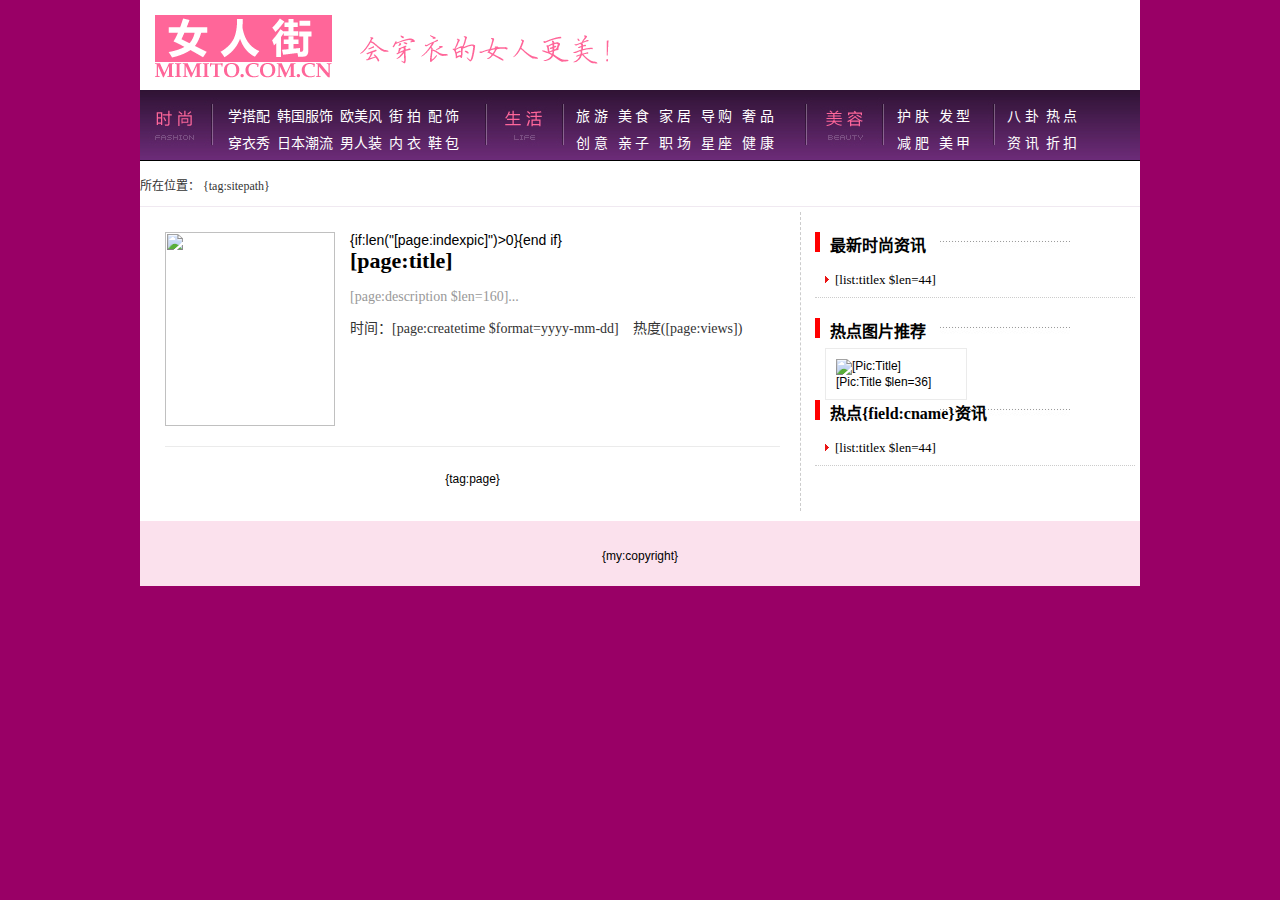
==== list_travel.html @ 50f4197e "list" ====
﻿<!DOCTYPE html>
<html lang="zh-cn">
<head>
<meta charset="UTF-8">
<meta name="viewport" content="width=device-width,initial-scale=1.0,minimum-scale=1.0,maximum-scale=1.0,user-scalable=0">
<meta http-equiv="X-UA-Compatible" content="IE=edge">
<title>{field:cname} | 女人街</title>
<meta name="keywords" content="{field:keywords}">
<meta name="description" content="{field:description}">
<link href="css/style.css" rel="stylesheet" type="text/css">
<link href="css/style_sp.css" rel="stylesheet" type="text/css">
<script type="text/javascript" src="js/func.js"></script>
<script type="text/javascript" src="/jquery/jquery.js"></script>

<script>
var _hmt = _hmt || [];
(function() {
  var hm = document.createElement("script");
  hm.src = "//hm.baidu.com/hm.js?bf25954cabe4c73ec906803a615ff590";
  var s = document.getElementsByTagName("script")[0]; 
  s.parentNode.insertBefore(hm, s);
})();
</script>


</head>
<body>
<!--顶部插件-->

<div id="header">
  <!--页头-->
  <div class="head">
<a href="{sys:indexview}"><img src="images/logo3.gif" alt="LOGO" width="177" height="63" class="logo"  /></a>
<div class="banner">
<img src="images/slogan.gif" alt="会穿衣的女人更美！" width="260" height="63" />
</div>
</div>
<!--菜单-->
<div id="menu">
<ul class="menu01">
<li><a href="/dapei/">学搭配</a></li>
<li><a href="/korea-cloth/">韩国服饰</a></li>
<li><a href="/Euro_dress/">欧美风</a></li>
<li><a href="/jiepai/">街 拍</a></li>
<li><a href="/accessories/">配 饰</a></li>
<li><a href="/diary/">穿衣秀</a></li>
<li><a href="/japan-fashion/">日本潮流</a></li>
<li><a href="/nanrenzhuang/">男人装</a></li>
<li><a href="/neiyi/">内 衣</a></li>
<li><a href="/shoes&amp;bag/">鞋 包</a></li>
</ul>

<ul class="menu02">
<li><a href="/travel/">旅 游</a></li>
<li><a href="/foods/">美 食</a></li>
<li><a href="/home/">家 居</a></li>
<li><a href="/shopping/">导 购</a></li>
<li><a href="/newcloth/">奢 品</a></li>
<li><a href="/idea/">创 意</a></li>
<li><a href="/baby/">亲 子</a></li>
<li><a href="/zhichang/">职 场</a></li>
<li><a href="/xingzuo/">星 座</a></li>
<li><a href="/healthy/">健 康</a></li>
</ul>

<ul class="menu03">
<li><a href="/meironghufu/">护 肤</a></li>
<li><a href="/faxing/">发 型</a></li>
<li><a href="/fit/">减 肥</a></li>
<li><a href="/meijia/">美 甲</a></li>
</ul>

<ul class="menu04">
<li><a href="/superstar/">八 卦</a></li>
<li><a href="/xwrd/">热 点</a></li>
<li><a href="/news/">资 讯</a></li>
<li><a href="/zhekou/">折 扣</a></li>
</ul>
</div>
<div class="a1">

</div>
</div>


<div class="total">
<!--当前路径-->
<div class="sitepath3">所在位置： {tag:sitepath}</div>
<!--正文-->
<div class="main">
<div class="left_list_news">
<!--page:{$size=20}-->
<div class="travel">{if:len("[page:indexpic]")>0}<a href="[page:aurl]" target="_blank"><img src="[page:indexpic]" width="170" height="194" /></a>{end if}
<h2><a href="[page:aurl]" title="[page:title]" target="_blank">[page:title]</a></h2>
<p>[page:description $len=160]...<br />
<span>时间：[page:createtime $format=yyyy-mm-dd]　热度([page:views])</span></p>

</div>
<!--page-->
<div class="page2 travel_page">{tag:page}</div>
</div>
      
<div class="travel_right">
<h3>最新时尚资讯</h3>
<ul class="list001">
<!--List:{ $Row=12 $Cid=1,2,3,25,21,30,8 $Type=Images $Order=[Modifytime] Desc }-->
<li><a href='[list:aurl]' target="_blank">[list:titlex $len=44]</a></li>
<!--list-->
</ul>

<h3>热点图片推荐</h3>
<ul class="more">
<!--Pic:{$Row=4 $Type=images $cid={field:cid} $mode=commend $order00=[order] desc }-->
<li><a href='[Pic:Aurl]' title="[Pic:Title]"><img src='[Pic:Indexpic]' width="120" height="137" border="0" alt="[Pic:Title]" />
<p>[Pic:Title $len=36]</p></a></li>
<!--pic-->
</ul>

<h3>热点{field:cname}资讯</h3>
<ul class="list001">
<!--List:{ $Row=12 $cid={field:cid} $Mode=Commend $Order=[views] Desc }-->
<li><a href='[list:aurl]' target="_blank">[list:titlex $len=44]</a></li>
<!--list-->
</ul>

</div>
</div>

<!--页尾-->
<div class="a950">

</div>

<div class="foot">{my:copyright}</div>
</div>

</body>
</html>
---- css/style.css ----
﻿@charset "utf-8";

@import url(list.css); 

*{word-break:break-all} /*强制换行*/
body{font-size:14px;color:#000; font-family:Arial, Helvetica, sans-serif;padding:0px;margin:0px auto 0px auto; background-image:url(../images/bg.gif);}
a{color:#00F;text-decoration:underline}
a:hover{color:#F00;text-decoration:none}
.input,.textarea{border-top:ridge 1px #ccc;border-right:inset 1px #D8D8D8;border-bottom:inset 1px #D8D8D8;border-left:ridge 1px #ccc;font-size:14px;color:#666;padding-top:5px;padding-right:5px;padding-bottom:4px;padding-left:5px;background-color:#fff}
.loading{background-image:url(../images/loading.gif);padding:0px;margin:0px;background-repeat:no-repeat;font-size:13px}
/* 主区 */
.total {width:1000px; margin:0px auto; background:#FFFFFF;}
.wrap{padding:0;width:950px;margin:0 auto; clear:both;}
/* 页头 */
#header {width:1000px; margin:0px auto; background:#FFF;}
.head{height:75px; padding-top:15px;}
.head img {border:0;}
.head .logo{float:left;margin-left:15px; margin-right:25px;}
.head .banner{width:735px;float:left;}
.head .smallbar{float:left; width:90px;}
/* 内容菜单 */
#menu2 {
	width:715px;
	height:51px;
	background-image:url(../images/menu2_bg.jpg);
	background-repeat: no-repeat;
	float:right;
	font-size:14px;
	color:#FFF;
	padding-left:15px;
	padding-top:9px;
	margin-right:20px;
	font-family:"Microsoft YaHei UI";
}
#menu2 .menu01{
	width:245px;
	margin:0 25px 0 0;
	padding:0;
	float:left;
}

#menu2 .menu01 li{
	float:left;
	list-style:none;
	margin-right:7px;
	margin-bottom:7px;
}

#menu2 .menu02{
	width:220px;
	margin:0 25px 0 0;
	padding:0;
	float:left;
}

#menu2 .menu02 li{
	float:left;
	list-style:none;
	margin-right:10px;
	padding-bottom:7px;
}

#menu2 .menu03{
	width:95px;
	margin:0 15px 0 0;
	padding:0;
	float:left;
}

#menu2 .menu03 li{
	float:left;
	list-style:none;
	margin-right:7px;
	padding-bottom:7px;
}

#menu2 .menu04{
	width:90px;
	margin:0;
	padding:0;
	float:left;
}

#menu2 .menu04 li{
	float:left;
	list-style:none;
	margin-right:10px;
	padding-bottom:7px;
}

#menu2 .menuclear {
	clear:both;
}

#menu2 a {
	color:#FFF;
	text-decoration:none;
}

#menu2 a:hover {
	color:#FF6699;
}

.ahot {
	color:#FF0;
}

/* 菜单 */
#menu {
	height:56px;
	background-image:url(../images/menu_bg.jpg);
	background-repeat: no-repeat;
	padding-top:15px;
	padding-left:88px;
	font-size:14px;
	color:#FFF;
	font-family:"Microsoft YaHei UI"
}

#menu .menu01{
	width:245px;
	margin:0 103px 0 0;
	padding:0;
	float:left;
}

#menu .menu01 li{
	float:left;
	list-style:none;
	margin-right:7px;
	margin-bottom:7px;
}

#menu .menu02{
	width:220px;
	margin:0 101px 0 0;
	padding:0;
	float:left;
}

#menu .menu02 li{
	float:left;
	list-style:none;
	margin-right:10px;
	padding-bottom:7px;
}

#menu .menu03{
	width:95px;
	margin:0 15px 0 0;
	padding:0;
	float:left;
}

#menu .menu03 li{
	float:left;
	list-style:none;
	margin-right:10px;
	padding-bottom:7px;
}

#menu .menu04{
	width:90px;
	margin:0;
	padding:0;
	float:left;
}

#menu .menu04 li{
	float:left;
	list-style:none;
	margin-right:7px;
	padding-bottom:7px;
}

#menu .menuclear {
	clear:both;
}

#menu a {
	color:#FFF;
	text-decoration:none;
}

#menu a:hover {
	color:#FF6699;
}

.ad220 {
	height:70px;
	background-color:#CCECF7;
	padding-top:10px;
	clear:both;
	text-align:center;
}

.ad220 img {
	padding-left:10px;
	padding-right:10px;
	border:0;
}
#banner {
	clear:both;
	text-align:center;
}

.menu{height:35px;padding-left:5px;clear:both; background-color:#6C2B78;}
.menu ul{list-style:none;padding:0px;margin:0px}
.menu ul li{float:left;}
.menu ul li a{line-height:35px;padding-right:5px;padding-left:5px;display:block;color:#FFFFFF;font-weight:normal;text-decoration:none;letter-spacing:1px;padding-top:1px;margin-right:0px;}
.menu ul li a:hover, .menu ul li a.current{color:#FFFF99;}
/* 搜索 */
.search{padding-right:10px;padding-left:10px;padding-top:5px;padding-bottom:5px;border-bottom-width:1px;border-bottom-style:dashed;border-bottom-color:#ccc}
.search form{margin:0px;padding:0px}
.search .sitepath{float:left;padding-top:7px;width:260px;font-size:12px;}
.search .sitepath a{color:#000000;}
.search .tags{float:left;padding-top:7px;width:468px;padding-left:0px;padding-right:0px;}
.search .postbox{float:right;width:200px;text-align:right}
.search .input{border-top:ridge 1px #ccc;border-right:inset 1px #D8D8D8;border-bottom:inset 1px #D8D8D8;border-left:ridge 1px #ccc;font-size:14px;color:#333;height:20px;padding-top:4px;padding-right:4px;padding-bottom:0px;padding-left:4px;width:120px;}
.search .btn{ padding-top:4px;width:50px;}



/* 正文左边-首页 */
.jiaodian1 {float:left; width:344px; background:url(../images/lun_bg.gif) no-repeat; margin-left:5px; margin-bottom:15px; margin-top:5px;}

.righttj {
	float:right;
	width:300px;
	margin-right:5px;
	font-size:14px;
	padding-top:5px;
}
.righttj h3 {
	font-size:14px;
	border-left:3px solid #FF6699;
	height:20px;
	padding-left:8px;
	line-height:20px;
	color:#990066;
	background:url(../images/h3_bg.gif) no-repeat;
	margin:0;
}
.righttj ul {
	margin:5px 0 15px 0;
	padding:0;
	list-style:none;
}
.righttj li {
	line-height:25px;
	padding-left:10px;
}
.righttj a {
	color:#000;
	text-decoration:none;
}
.righttj a:hover {
	color:#F69;
	text-decoration:none;
}

.righttj img {
	border:0;
}

.righttj .list_img {
	margin:0;
	padding:0;
}

.righttj .list_img li {
	width:140px;
	float:left;
	margin-left:10px;
	padding:0;
	line-height:150%;
}

/* 正文 */
.main{ clear:both;padding-left:5px; padding-right:5px; background:#FFFFFF;}
/* 正文左边 */
.main .left{padding:5px 0 0 0;float:left;width:687px; background:#FFFFFF;}
.main .left .index{margin-bottom:2px}
.main .left .index .pic {float:left; width:344px; background:url(../images/lun_bg.gif) no-repeat;}
.new {float:left; width:330px; padding-bottom:5px; margin-left:5px; padding-top:5px;}
.new .newstop { font-family:"微软雅黑"; width:312px; height:52px; background:url(../images/news_top.jpg) no-repeat left; margin:0 0 0 8px; padding:7px 0 0 5px; font-size:16px; font-weight:bold; line-height:23px; text-align:center;}
.new .newstop a { color:#333333; text-decoration:none;}
.new .newstop a:hover { color:#FF6699; text-decoration:none;}
.new .redlink a { color:#C94093; text-decoration:none;}
.new .redlink a:hover { color:#66FF00; text-decoration:none;}

.main .left .index .new .title{width:328px; height:25px; background-color:#FF679A; color:#ffffff; padding-left:10px;}
.main .left .index .new .title h1{line-height:25px; padding-left:20px; color:#ffffff; font-weight:bold; font-size:14px; margin:0; padding:0;}
.main .left .index .new .title h1 a{color:#ffffff;text-decoration:none;}
.main .left .index .new .title h1 a:hover{color:#000;text-decoration:underline;}

.main .left .index .title2{
	width:280px;
	height:24px;
	background-color:#CCECF7;
	border:2px solid #BEE5F2;
	padding-left:55px;
	font-size:12px;
	line-height:24px;
	text-align:left;
	background-image:url(../images/tag2.gif);
	background-repeat: no-repeat;
	background-position: 5px 2px;
}
.main .left .index .title2  a{text-decoration:none;}
.main .left .index .title2  a:hover{color:#000;text-decoration:underline;}

.p7 {clear:both;}

.new ul{list-style:none;padding:0px;margin:5px 0 0 15px;overflow:hidden;}
.new ul li{ line-height:23px;font-family:"宋体";}
.new ul li .mtime{font-size:12px;color:#ccc}
.new ul li .mnow{font-size:12px;color:#f00}
.new ul a{color:#333;text-decoration:none}
.new ul a:hover{color:#F00;}

.main .left .index .pop{float:right;width:338px; text-align:center;}
.main .left .index .pop ul {margin:0;padding:0; font-size:12px; list-style:none;}
.main .left .index .pop li {float:left; list-style:none; width:110px; margin-right:2px;}
.main .left .index .pop img {padding:3px; border:1px solid #ebebeb; margin-bottom:2px;}
.main .left .index .pop a{color:#000;text-decoration:none;}
.main .left .index .pop a:hover{text-decoration:underline;color:#000;}
/* 正文左边-栏目 */
.main .left .channel{ padding-top:5px;}
.node{float:left;width:334px;border:1px solid #FF99CC;padding:1px; margin:0 5px 15px 0;}
.node .title{font-weight:bold;padding:7px 5px 5px 5px;background-color:#FBFBFB;}
.node .title h2{padding-left:10px; font-size:18px; margin:0; font-weight:normal; width:300px; background:url(../images/color.gif) no-repeat right; font-family:"Microsoft YaHei UI";}
/* 导航标题 */
.node .title a{color:#FF0066;text-decoration:none;}
.node .title a:hover{text-decoration:underline;}
.node .title2  {font-size:16px; font-weight:normal; line-height:150%;}
.node .title2 a{color:#000;text-decoration:none; font-weight:bold;}
.node .title2 a:hover{color:#FF0066;}
.node .box{line-height:25px;padding-right:5px;padding-bottom:0px;padding-left:15px;}
.node .box ul{width:310px;list-style:none;padding:0px;margin:0px;white-space:nowrap;text-overflow:ellipsis;overflow:hidden}/* CSS限制宽了 */
.node .box ul li{background-image:url(../images/li.gif);background-repeat:no-repeat;background-position:2px 8px;padding-left:15px}
.node .box ul a{color:#2B2B2B;text-decoration:none}
.node .box ul a:hover{color:#F00;text-decoration:underline}

/* 正文左边-栏目-推荐图文 */
.node .pic{padding-top:8px;padding-right:5px;padding-left:5px; padding-bottom:8px;}
.node .pic .picsrc{float:left;margin-right:8px}
.node .pic .picinfo{float:left;width:175px;}
.node .pic .picinfo p {font-size:12px; font-family:"宋体"; line-height:18px; color:#333;}

/* pic2 */
.main .left .channel .node .pic2{padding-top:8px;padding-right:5px;padding-left:5px;}
.main .left .channel .node .pic2 .picsrc{float:left;margin-right:5px}
.main .left .channel .node .pic2 .picsrc img{border:1px solid #FFCCCC}

.main .left .channel .node .pic2 .picinfo2{float:left;width:197px;}

.main .left .channel .node .pic2 .picinfo2 ul{margin:0; padding:0; font-size:12px;}
.main .left .channel .node .pic2 .picinfo2 li{list-style:none; height:25px;}
.main .left .channel .node .pic2 .picinfo2 a {color:#000000; text-decoration:none;}
.main .left .channel .node .pic2 .picinfo2 a:hover {color:#000000; text-decoration:underline;}


.node .pic .title{background-color:#fff;text-align:center;border-bottom-width:1px;border-bottom-style:dashed;border-bottom-color:#DBDBDB;padding-top:4px;padding-right:0px;padding-bottom:4px;padding-left:0px}
.node .pic .info{line-height:17px;padding-top:4px;font-size:12px;color:#666666;padding-left:4px;text-indent:24px}
.node .pic .info a{ text-decoration:none;}
.node .pic .info .more{color:#900;text-decoration:none;}

/* 正文左边-列表 */
.main .left .list{ margin:0; padding:0;}
.main .left .list .node{margin-top:15px;margin-bottom:15px; clear:both; border-bottom:1px solid #ebebeb;} /* 单个文章信息 */
.main .left .list .node .title{padding-bottom:6px;padding-top:5px;border-bottom:1px solid #CECECE; } /* 标题 */
.main .left .list .node .title h2{margin:0px;padding:0px;font-size:16px; font-family:microsoft yahei;} /* 标题 */
.main .left .list .node .title a{border-left-width:5px;border-left-style:solid;border-left-color:#904098;padding-left:10px;color:#904098;text-decoration:none;}
.main .left .list .node .title a:hover{text-decoration:underline;}
.main .left .list .node .description{padding:8px 20px 8px 20px;line-height:150%;color:#555; font-size:12px;} /* 描述 */
.main .left .list .node .description p{margin:0px;padding:0px}
.main .left .list .node .description a{color:#904098;}
.main .left .list .node .info{font-size:12px;line-height:20px;color:#CCCCCC;padding-left:15px;} /* 文章其他信息 */
.main .left .list .node .info span{color:#999999;}
/* 正文左边-列表-图片 */
.main .left .listpic{}
.main .left .listpic .node{float:left;width:25%;text-align:center;margin-bottom:5px}
.main .left .listpic .node .pic{}
.main .left .listpic .node .pic img{margin:1px}
.main .left .listpic .node .pic a{border:1px solid #ccc}
.main .left .listpic .node .pic a:hover{border:1px solid #fc0}
.main .left .listpic .node .url{text-align:center;white-space:nowrap;text-overflow:ellipsis;overflow:hidden;width:90%;height:30px}
/* 正文左边-通用-文字 */
.main .left .common{color:#333;line-height:160%; width:90%; padding-top:10px; padding-left:20px;} /* 正文内容 */
.main .left .common form{margin:0px;padding:0px}
/* 正文左边-内容 */
.main .left .content{}
.main .left .content h1{margin:0px;padding:8px;font-size:24px; text-align:center;} /* 标题 */
.main .left .content .info{line-height:30px;text-align:center;font-size:12px;color:#666;border-bottom-width:1px;border-bottom-style:solid;border-bottom-color:#E7E7E7;background-color:#F5F5F5;border-top-width:1px;border-top-style:solid;border-top-color:#E7E7E7;padding-right:10px} /* 正文信息 */
.main .left .content .info span{color:#390} /* 信息突出 */
.main .left .content .area{color:#333;line-height:200%;padding:20px;} /* 正文内容 */
.main .left .content .prenext{line-height:40px;border-top-width:1px;border-top-style:dashed;border-top-color:#ccc;padding-right:10px;padding-left:10px;  white-space:nowrap;text-overflow:ellipsis;overflow:hidden}
.main .left .content .prenext .pre{float:left;width:50%} /* 上一�?*/
.main .left .content .prenext .next{text-align:right;float:right;width:50%} /* 下一�?*/
/* 正文左边-评论 */
.main .left .comment{ background-color:#fbfbfb; padding:20px; }
.main .left .comment .more { padding: 5px; }
.main .left .comment .list{padding-bottom:5px;padding-top:0px;padding-right:5px;padding-left:5px}/* ITEM */
.main .left .comment .list dl{margin-top:5px;margin-right:0px;margin-bottom:0px;margin-left:0px;padding:0px} /* 单用户评论显示框 */
.main .left .comment .list dl dt{ line-height:25px; color:#333; border-left-width:5px; border-left-style:solid; border-left-color:#D9D9D9; border-bottom-width:2px; border-bottom-style:solid; border-bottom-color:#D9D9D9; padding-left:10px; font-size: 13px; } /* 网友信息 */
.main .left .comment .list dl dt span{color:#390;font-size:11px} /* 评论时间 */
.main .left .comment .list dl dd{font-size:13px;line-height:20px;color:#333;margin:10px;padding:5px} /* 评论内容 */
/* 正文左边-评论发表 */
.main .left .comment .post{padding-top:20px;border-top-width:1px;border-top-style:dashed;border-top-color:#999;padding-right:10px;padding-bottom:5px;padding-left:5px;color:#666;padding-left:10px}
.main .left .comment .post form{margin:0px;padding:0px}
.main .left .comment .post label{display:block;line-height:30px}
.main .left .comment .post .btn{display:block;margin-top:8px;padding-top:5px;padding-bottom:2px} /* 发表评论的按*/
/* 正文侧边 */
.main .right{float:right;width:300px; background:#FFF;}
.main .right .nav{margin-bottom:5px; padding:5px}/* ITEM */
.main .right .nav .title{height:20px;color:#FF0066;font-weight:bold;padding-top:5px;padding-left:5px}/* 导航标题 */
.main .right .nav .box{line-height:25px;padding-top:6px;padding-right:5px;padding-bottom:0px;padding-left:5px}
.main .right .nav .box ul{list-style:none;padding:0px;margin:0px;width:205px;white-space:nowrap;text-overflow:ellipsis;overflow:hidden}/* CSS限制宽了 */
.main .right .nav .box ul li{}
.main .right .nav .box ul li a{color:#000000;}
.main .right .nav .box ul li a:hover { color:#ff00000;}

.main .right .nav .box2{line-height:25px;padding-top:6px;padding-right:5px;padding-bottom:0px;padding-left:5px; font-size:14px; text-align:center;}
.main .right .nav .box2 a { color:#000000;}
.main .right .nav .box2 a:hover { color:#ff00000;}


.box3{line-height:25px;padding-left:10px;}
.box3 ul{list-style:none;padding:0px;margin:0px;white-space:nowrap;text-overflow:ellipsis;overflow:hidden;font-size:12px;}/* CSS限制宽了 */
.box3 ul li{background-image:url(../images/dot01.gif);background-repeat:no-repeat;background-position:2px 10px;padding-left:10px}
.box3 ul li a{color:#000000; text-decoration:none;}
.box3 ul li a:hover { color:#ff0000; text-decoration:underline;}

.box4{line-height:25px;padding-top:6px;padding-right:2px;padding-bottom:0px;padding-left:0px; font-size:12px;}
.box4 ul{list-style:none;padding:0px;margin:0px;width:225px;white-space:nowrap;text-overflow:ellipsis;overflow:hidden;font-size:12px;}/* CSS限制宽了 */
.box4 ul li{background-image:url(../images/dot01.gif);background-repeat:no-repeat;background-position:0px 10px;padding-left:10px}
.box4 a{color:#000000; text-decoration:none;}
.box4 a:hover { color:#ff0000; text-decoration:underline;}

.box4 .link {padding-left:5px; font-size:12px;}


/* 供本程序下载使用 */
.main .right .down{background-color:#FBE1ED;border-top-width:4px;border-bottom-width:4px;border-top-style:solid;border-bottom-style:solid;border-top-color:#FF679A;border-bottom-color:#FF679A}
.main .right .down a{color:#390;text-decoration:underline}
.main .right .down a:hover{color:#00g;text-decoration:none}
/* 760*90 */
.ad01 {padding-top:5px;margin-bottom:10px; border-top:1px solid #cccccc; text-align:center;clear:both;}
.ad02 {margin-top:10px; margin-bottom:10px; height:320px; text-align:center;}
/* 页尾 */
.foot{text-align:center;line-height:30px;font-family: Arial, Helvetica, sans-serif;padding-top:20px;padding-right:10px;padding-bottom:15px;padding-left:10px;font-size:12px; background-color:#FBE1ED;}
.foot a {color:#000;}
.foot span{color:#693} /* 突出 */
/* 分页 */
.page{
	font-family:Arial, Helvetica, sans-serif, 宋体;
	line-height:normal;
	font-size:12px;
	text-align:right;
}
.page a,.page span{display:inline;color:#3366CC;font-weight:normal;text-decoration:none;letter-spacing:0px;border:1px solid #ccc;padding:2px 6px 2px 6px;margin:5px 2px 5px 2px;text-align:center;height:26px;} /* SPAN和链�?*/
.page a:hover, .page a.current{color:#FF5500;border:1px solid #FF5500; background-color:#FFEEE5;} /* 当前链接有激活时 */
.page input{padding:0px;color:#FF5500;height:16px;width:25px;border:0px solid #fff;text-align:center;margin:0;vertical-align:middle;font-size:12px} /* 跳转INPUT */

/* 分页2 */
.page2{font-family:Arial, Helvetica, sans-serif; font-size:12px; text-align:center; padding-bottom:5px; padding-top:5px;}
.page2 a,.page2 span{display:inline;color:#F44;font-weight:normal;text-decoration:none;letter-spacing:0px;border:1px solid #EBEBEB;margin:5px 2px 5px 2px;text-align:center;padding:6px 10px 6px 10px;height:16px;} /* SPAN和链�?*/
.page2 a:hover, .page2 a.current{color:#FFF; background-color:#FF4444;} /* 当前链接有激活时 */
.page2 input{padding:0px;color:#390;height:16px;width:25px;border:0px solid #fff;text-align:center;margin-top:0px;margin-right:-5px;margin-bottom:0px;margin-left:-5px;vertical-align:middle;font-size:12px;} /* 跳转INPUT */

/* 友情链接 */
.linksborder {margin:0; background-color:#FBE1ED;}
.linksborder a {color:#666666;}
.linksborder a:hover {color:#666666;} 
.linkstitle {font-size:12px; color:#000000; font-weight:bold;}
.links {font-size:12px; line-height:20px; padding:10px; margin:0; background-color:#FBE1ED;}
.links ul {margin:0;padding:0; list-style:none;}
.links li {float:left; width:80px; border:1px solid #ffffff; font-size:12px; text-align:center; height:20px; line-height:20px; background-color:#FBE1ED;}
.links a {color:#666666; text-decoration:none; padding-right:5px;}
.links a:hover {color:#666666; text-decoration:underline;}

.main .left .content .info2{ font-family:"宋体";line-height:30px;text-align:center;font-size:12px;color:#999999;border-bottom-width:1px;border-bottom-style:solid;border-bottom-color:#E7E7E7;border-top-width:1px;border-top-style:solid;border-top-color:#E7E7E7;padding-right:10px} /* 正文信息 */
.main .left .content .info2 span{color:#000;} /* 信息突出 */

/* 正文侧边 */
.main .right2{float:right;width:300px;}
.main .right2 .nav{margin-bottom:10px; margin-left:5px; padding:0; width:280px; border:1px solid #F8C2DB; background-color:#FBE1ED;}/* ITEM */
.main .right2 .nav .title{height:20px;font-weight:bold;color:#404040;padding-top:10px;padding-left:15px;}/* 导航标题 */
.main .right2 .nav .box{line-height:25px;padding-left:5px}
.main .right2 .nav .box ul{list-style:none;padding:0px;margin:0px;white-space:nowrap;text-overflow:ellipsis;overflow:hidden;}/* CSS限制宽了 */
.main .right2 .nav .box ul li{}
.main .right2 .nav .box ul li a{color:#000000;}
.main .right2 .nav .box ul li a:hover { color:#ff0000;}

.main .right2 .nav .box2{line-height:25px;padding-top:6px;padding-right:5px;padding-bottom:0px;padding-left:5px; font-size:14px; text-align:center;}
.main .right2 .nav .box2 a { color:#000000;}
.main .right2 .nav .box2 a:hover { color:#ff0000;}


.main .right2 .nav4{margin-bottom:10px; margin-left:5px; padding:0; width:280px;}/* ITEM */
.main .right2 .nav4 .title{height:20px;font-weight:bold;color:#404040;padding-top:10px;padding-left:15px;}/* 导航标题 */

.main .left .content .info2{height:30px;line-height:30px;text-align:center;font-size:12px;color:#666;border-bottom-width:1px;border-bottom-style:solid;border-bottom-color:#E7E7E7;background-color:#F5F5F5;border-top-width:1px;border-top-style:solid;border-top-color:#E7E7E7;padding-right:10px} /* 正文信息 */
.main .left .content .info2 span{color:#390} /* 信息突出 */
.new-border { margin-left:15px; width:95%; clear:both; border:1px solid #FFCCFF; margin-bottom:10px; background-color:#FBE1ED; height:180px; margin-top:10px;}
.new-border a {color:#333333;}

.new-border2 { margin-left:15px; width:95%; clear:both; padding-bottom:10px;}

.pinglun { margin-left:15px; width:95%; clear:both; margin-bottom:10px;}

.new2 {width:100%;margin-bottom:5px;}
.new2 .title{ padding-left:10px;}
.new2 .title h2{line-height:25px; color:#000000; font-weight:bold; font-size:14px; margin:0; padding:0;}
.new2 ul{list-style:none;padding:0px;margin:5px 0 0 10px;}
.new2 ul li{float:left; width:290px;padding:0; height:25px;}
.new2 ul li a{color:333;text-decoration:none;}
.new2 ul li a:hover{color:#FF0000;}

.m-top15 {margin-top:15px;}
.m-pop15 {margin-top:15px;}

.main .left2 {padding:0 5px 20px 5px; float:left;width:650px; border-right:1px solid #ebebeb; margin:0;}
.main .left2 .content{}
.main .left2 .content h1{margin:0px;padding:20px 8px 5px 8px;font-size:26px; text-align:center; font-family:microsoft yahei; font-weight:bold;} 
.main .left2 .content h2{ margin:30px 0 0 0; padding-top:15px; border-top:2px solid #333; height:35px; border-bottom:1px solid #CCC; font-size:16px;}
.main .left2 .content .more { margin:15px 0 0 0; padding:0; list-style:none;font-size:12px;}
.main .left2 .content .more img {border:0; margin-bottom:3px;}
.main .left2 .content .more li {float:left; margin-bottom:10px; margin-right:10px; height:210px;}
.main .left2 .content .more li p {margin:0; padding:0; line-height:160%}
.main .left2 .content .more li a {width:130px; padding:10px; border:1px solid #EBEBEB; color:#000; text-decoration:none; display:block;}
.main .left2 .content .more li a:hover {width:130px; text-decoration:none; color:#FF6699; border:1px solid #FF6699; cursor:pointer; display:block;}
.main .left2 .content .xiangguang {list-style:none; margin:0; padding:5px 0 0 5px;}
.main .left2 .content .xiangguang li {font-size:14px; line-height:28px; width:320px; float:left;}
.main .left2 .content .xiangguang li a{color:#000; text-decoration:none;}
.main .left2 .content .xiangguang li a:hover {color:#FF6699; text-decoration:none;}
/* 标题 */
.main .left2 .content .info{line-height:30px;text-align:center;font-size:12px;color:#666;border-bottom-width:1px;border-bottom-style:solid;border-bottom-color:#E7E7E7;background-color:#F5F5F5;border-top-width:1px;border-top-style:solid;border-top-color:#E7E7E7;padding-right:10px} /* 正文信息 */
.main .left2 .content .info span{color:#390} /* 信息突出 */
.main .left2 .content .area{color:#000;line-height:180%; padding:15px 15px 0 15px;} /* 正文内容 */
.main .left2 .content .prenext{line-height:40px;border-top-width:1px;border-top-style:dashed;border-top-color:#ccc;padding-right:10px;padding-left:10px;  white-space:nowrap;text-overflow:ellipsis;overflow:hidden}
.main .left2 .content .prenext .pre{float:left;width:50%} /* 上一�?*/
.main .left2 .content .prenext .next{text-align:right;float:right;width:50%} /* 下一�?*/

.main .left2 .content .info2{ font-family:"宋体";line-height:25px; font-size:12px;color:#999; border-bottom:1px dotted #999; text-align:center;} /* 正文信息 */
.main .left2 .content .passit {padding-top:10px; padding-left:30px;}
.main .left2 .content .info2 a {color:#333;text-decoration:none;}


.font12 {font-size:12px;}

.font14 {font-size:12px; margin-bottom:10px; width:112px;}

.font16 {font-size:12px; margin-bottom:10px; width:112px;}

.pop_list {width:100%;}
.pop_list ul{margin:0; padding:0; list-style:none; font-size:12px; text-align:center;}
.pop_list li {float:left; width:120px; height:150px; margin-right:2px;}
.pop_list img { margin:0; padding:3px; border:1px solid #ebebeb; margin-bottom:2px;}
.pop_list a{color:#000000;text-decoration:none;}
.pop_list a:hover{text-decoration:underline;color:#000000;}

.pop_list5 {width:100%;}
.pop_list5 ul{margin:0; padding:0; list-style:none; font-size:12px; text-align:center;}
.pop_list5 li {float:left; width:125px; height:160px;}
.pop_list5 img { margin:0; padding:3px; border:1px solid #ebebeb; margin-bottom:3px;}
.pop_list5 a{color:#000000;text-decoration:none;}
.pop_list5 a:hover{text-decoration:underline;color:#000000;}

.pop_list7 {width:100%;}
.pop_list7 ul{margin:0; padding:0; list-style:none; font-size:12px; text-align:center;}
.pop_list7 li {float:left; width:110px; height:160px;}
.pop_list7 img { margin:0; padding:3px; border:1px solid #ebebeb; margin-bottom:3px;}
.pop_list7 a{color:#000000;text-decoration:none;}
.pop_list7 a:hover{text-decoration:underline;color:#000000;}

.pop_list6 {width:100%;}
.pop_list6 ul{margin:0; padding:0; list-style:none; font-size:12px; text-align:center;}
.pop_list6 li {float:left; width:135px; height:170px;}
.pop_list6 img { margin:0; padding:3px; border:1px solid #ebebeb; margin-bottom:3px;}
.pop_list6 a{color:#000000;text-decoration:none;}
.pop_list6 a:hover{text-decoration:underline;color:#000000;}

.pop_list3 {text-align:left; margin-top:5px;}
.pop_list3 ul{margin:0; padding:0; list-style:none; font-size:12px; text-align:center;}
.pop_list3 li {float:left; width:170px; height:190px;}
.pop_list3 img { margin:0; padding:3px; border:1px solid #ebebeb; margin-bottom:2px;}
.pop_list3 a{color:#000000;text-decoration:none;}
.pop_list3 a:hover{text-decoration:underline;color:#000000;}

.pop_ad {float:right; width:300px;}

.pop_article{margin-left:15px; width:95%; text-align:center;}
.pop_article a{color:#000000;text-decoration:none;}
.pop_article a:hover{text-decoration:underline;color:#000000;}
.pop_article .img {width:105px; padding:2px; margin:1px;border:1px solid #ebebeb;}
.pop_article table {border:0px;}


.pop_article3 {margin-left:15px; width:95%; text-align:center; padding-top:10px; clear:both;}
.pop_article3 ul{margin:0; padding:0; list-style:none; font-size:12px; text-align:center;}
.pop_article3 li {float:left; width:120px; height:165px; padding-left:10px; padding-right:18px;}
.pop_article3 a{color:#000000;text-decoration:none;}
.pop_article3 a:hover{text-decoration:underline;color:#000000;}
.pop_article3 img { padding:3px; border:1px solid #ebebeb;margin-bottom:2px;}


.main .right .nav3{margin-bottom:5px;}/* ITEM */
.main .right .nav3 .title{height:20px;font-weight:bold;color:#FF0066;padding-top:5px;padding-right:5px;padding-bottom:2px;padding-left:5px}


.list_h1{height:25px; border:1px solid #F8C2DB; color:#000000; background-color:#FBE1ED; margin:0 0 10px 0; padding-left:20px; padding-right:5px; line-height:25px;font-size:16px;letter-spacing:5px;}


.ad_300 {text-align:center; margin-bottom:5px; padding-top:5px;}

.link_page { padding:50px; font-size:12px;}

.link_page a{color:#000000;text-decoration:none;}
.link_page a:hover {color:#FF0000; text-decoration:underline;}

.link_page td {text-align:center; height:25px;}

.a950 {clear:both; padding-top:10px; text-align:center;}

.a960 {clear:both; padding-top:5px; margin-bottom:3px; height:78px; margin-left:-5px; border-bottom:1px solid #ebebeb;}

.gonggao {border:1px solid #FF99CC; height:95px; clear:both; margin-top:5px;}
.gonggao a { color:#000000;}
.gonggao dl { margin:0;}
.gonggao dt {font-size:12px;color:#FF0066; font-weight:bold; height:25px; background-color:#FBE1ED; line-height:25px; padding-left:10px;}
.gonggao dd { font-size:12px; color:#666666; margin-left:10px; line-height:22px; }


.adsense {border:1px solid #FF99CC; height:80px; padding:5px 2px 5px 10px;  margin-bottom:5px;}
.adsense ul {list-style:none; margin:0; padding:0; font-size:12px;}
.adsense li {width:105px; float:left; padding-right:5px; line-height:20px;}
.adsense .bold{font-weight:bold;}
.adsense .grey{ color:#999999;}
.adsense li a {color:#000000;}
.adsense .blue a {color:blue;}
.adsense .blue a:hover { text-decoration:none;}
.adsense .red a {color:red;}
.adsense .red a:hover { text-decoration:none;}
.adsense .green a {color:green;}
.adsense .green a:hover { text-decoration:none;}
.adsense .purple a {color:purple;}
.adsense .purple a:hover { text-decoration:none;}


.img_001 {margin-left:5px; margin-right:10px; border:1px solid #EBEBEB; padding:3px;}

.content_01 {color:#403734;padding:20px 10px 20px 10px;}
.content_01 img {border:0px; text-align:center;}
.content_01 a { color:#403734; text-decoration:underline;}
.content_01 a:hover { color:#333333; text-decoration:none;}
.content_01 p {line-height:180%; font-size:16px; font-family:"Microsoft YaHei UI"; text-indent:2em;}


.top_bnr { width:950; background-color:#DEDEDA; text-align:center;}

.top_bnr2 { margin-top:2px; margin-bottom:2px; text-align:center; background-color:#DEDEDA;}

.sitepath2 {font-family:"宋体"; font-size:12px; line-height:30px;height:30px; width:100%; border-bottom:1px solid #CCECF7;}
.sitepath2 a{color:#000000; text-decoration:none;}
.sitepath2 a:hover {color:#FF0000; text-decoration:none;}
.search_bd {text-align:right; float:right; height:30px;}

.sitepath3{
	font-size:12px;
	line-height:40px;
	line-height:40px;
	color:#333333;
	border-bottom:1px solid #F0E9F1;
	font-family:"宋体";
	margin:0;
	clear:both;
}
.sitepath3 a{color:#333; text-decoration:none;}
.sitepath3 a:hover {color:#FF0000; text-decoration:none;}

.sitepath4{
	font-size:12px;
	height:30px;
	line-height:30px;
	background-color:#CCECF7;
	padding-left:20px;
	color:#333333;
	background-image: url(../img/list_bg_path.jpg);
	background-repeat: no-repeat;
	background-position: right bottom;
	font-family:"宋体";
	margin:10px 0 40px 0;
}
.sitepath4 a{color:#333; text-decoration:none;}
.sitepath4 a:hover {color:#FF0000; text-decoration:none;}


.pop950 {margin-top:2px; margin-bottom:2px;}

.extprice {width:250px; margin-bottom:10px; text-align:center;}

.center { text-align:center;}

.table01 { margin-top:10px; font-size:12px;}
.table01 table{ border:1px solid #ccc;}
.table01 td{ border:1px solid #ccc; height:20px; padding-left:10px; line-height:25px;}
.table01 th{ background-color:#ebebeb;  line-height:25px; border:1px solid #ccc;}

.pop468 { text-align:center; padding-bottom:10px;}

.right_ad {text-align:center; margin-bottom:5px; margin-top:5px;}

/* 底部 */
.footer {
	width:1000px;
	margin:0 auto;
	background-color:#FFF;
	clear:both;
}


/* 顶部插件 */
.top {
	width:1000px;
	height:30px;
	background-image:url(../images/top_bg2.jpg);
	margin:0 auto;
	background-repeat: repeat-x;
	font-size:12px;
	line-height:30px;
}

.top .title6 {
	padding-left:15px;
	float:left;
	color:#333;
}

.top .titlemap {
	float:right;
	padding-right:10px;
	color:#333;
}

.top .weather {
	width:260px;
	padding-top:2px;
	padding-left:20px;
	float:left;
}
.top a {
	color:#333;
	text-decoration:none;
}

.top a:hover {
	color:#333;
	text-decoration:underline;
}

.top #div1 {
	width:280px;
	padding-top:3px;
	float:left;
	padding-left:30px;
	text-align:center;
	overflow:hidden; 
	height:20px;

}

.top #div1 a {
	display:block;
	color:#666;
	line-height:20px;
	text-decoration:none;
}

.top #div1 a:hover {
	text-decoration: underline;
}

.top .help {
	width:320px;
	float:right;
	text-align:right;
	padding-top:6px;
	background-image:url(../images/top_bg2.gif);
	background-repeat: no-repeat;
	background-position: 12px 5px;
}

.top .help ul{
	list-style:none;
	margin:0;
	padding:0;
}

.top .help li{
	float:left;
	padding-left:30px;
}

.top .help a {
	color:#666;
	text-decoration:none;
}

.top .help a:hover {
	text-decoration:underline;
}

.pop_ad2 {
	margin-top:5px;
	text-align:center;
}

.t5 {
	float:right;
	margin:10px;
	margin-top:0px;
}

.share {
	margin:0 0 20px 0;
	clear:both;
	text-align:center;
}
.share a {
	text-decoration:none;
	color:#333333;
}

.share2 {
	clear:both;
	text-align:center;
}

.pre_art {
	font-size:14px;
	font-family:"宋体";
	padding:5px 0 5px 10px;
	margin:20px 0 10px 15px;
	border:1px solid #f0f0f0;
	width:80%;
	line-height:160%;
	clear:both;
}

.pre_art a {
	color:#333333;
	text-decoration:none;
}


.pre_art a:hover {
	color:#FF0000;
	text-decoration:none;
}

.a1 {
	text-align:center;
	clear:both;
	padding-top:5px;
}
.biaoqian {
	border-bottom:1px solid #CCECF7;
	border-top:1px solid #CCECF7;
	height:30px;
	font-size:12px;
	margin:5px 0 0 0;
	clear:both;
}

.biaoqian .tou {
	margin-top:5px;
	background-color:#1791DE;
	width:70px;
	font-weight:bold;
	float:left;
	height:20px;
	color:#FFFFFF;
	text-align:center;
	line-height:20px;
}

.biaoqian .neirong {
	margin-top:5px;
	line-height:20px;
	float:left;
	margin-left:20px;
}

.biaoqian a{
	color:#C94093;
	text-decoration:none;
}

.biaoqian a:hover {
	color:#66FF00;
	text-decoration:none;
}

.title3 {
	line-height:20px;
	background-color:#FF679A;
	color:#FFFFFF;
	font-size:14px;
	font-weight:bold;
	text-align:center;
	margin:5px 0 5px 0;
}

.season {
	text-align:center;
	line-height:25px;
	font-size:12px;
	background-color:#CCECF7;
	margin-top:5px;
}

.season a{
	color:#C94093;
	text-decoration:none;
}
.season a:hover {
	color:#66FF00;
	text-decoration:none;
}

.pop_article_pop { margin-left:15px; width:95%;}


.yellow3 {
	color:#FFFF00;
}

.tag_art {
	margin:0;
}

.tag_art ul {
	margin:0; padding:0;
}

.right_normal {
	float:left;
}

/* 首页轮播焦点图 */
.jd_ad_slide {
	width: 338px; height: 500px;
	float: left;
	position: relative;
	margin-bottom:5px;
} 

.jd_ad_slide img{
	border:0;
	position: absolute; left: 0; top: 0;
	width: 100%; height: 100%;
	display: none;
} 
.jd_ad_btn {
	position: absolute; right: 3px; bottom: 8px;
	font-size:12px;
	font-family:Verdana, Geneva, sans-serif;
}
.jd_ad_btn_a {
	width: 22px; height: 22px;
	line-height: 22px;
	margin-right: 5px;
	text-align: center;
	border: 10px;
	background-color: #FFF;
	color: #F00;
	float: left;
	text-decoration:none;
}
.jd_ad_btn_a:hover {
	text-decoration: none;
}
.jd_ad_btn .active {
	background-color: #6C2B78;
	color:#FFF;
}
.jd_service {
	width: 310px;
	padding-top: 230px;
	float: right;
}
.jd_nav_x {
	height: 30px;
	margin: 0;
	overflow: hidden;
	position: relative;
}
.js_nav_a {
	width: 25%; *width: 24.9%;
	line-height: 20px;
	padding: 5px 0;
	text-align: center;
	font-size: 14px; font-family: 'microsoft yahei';
	float: left;
}
.jd_nav_x .active {
	color: #E4393C;
}
.jd_service_con {
	height: 136px;
	border: 1px solid #f1f1f1; border-top: 2px solid #aaa;
	position: relative;
}
.jd_service_img {
	position: absolute;
	display: none;
}
.jd_point_line {
	position: absolute; top: -2px; left: 0; z-index: 1;
	width: 25%;
	border-bottom: 2px solid #E4393C;
	text-align: center;
}
.jd_point_cor {
	position: absolute; bottom: 0; left: 50%;
	width: 0; height: 0;
	margin-left: -5px;
	border-style: dashed dashed solid; border-width: 5px; border-color: transparent transparent #E4393C;
	overflow: hidden;
}
---- css/style_sp.css ----
﻿@charset "utf-8";
@media screen and (max-width: 768px) {
  /* 主区 */
  .total {
    width: 100%;
  }
  /* 页头 */
  #header {
    width: 100%;
  }
  .head {
    text-align: center;
  }
  .head .logo {
    float: none;
    margin: 0 auto;
  }
  .head .banner {
    display: none;
  }
  /* 菜单 */
  #menu {
    height: auto;
    background-image: none;
    background-color: #562260;
    padding: 10px;
  }
  #menu ul {
    width: 100% !important;
    margin: 0 !important;
    float: none !important;
    font-size: 0 !important;
    padding-bottom: 3px !important;
    padding-left: 8px !important;
    box-sizing: border-box;
  }
  #menu ul li {
    float: none !important;
    display: inline-block !important;
    width: 25% !important;
    margin: 0 !important;
    padding-bottom: 3px !important;
  }
  #menu ul li a {
    font-size: 13px !important;
  }
  #menu .menu02 {
    display: none;
  }
  #menu .menu04 {
    border-bottom: none !important;
    padding-bottom: 0 !important;
  }
  /* 内容菜单 */
  #menu2 {
    width: 715px;
    height: 51px;
    background-image: url(../images/menu2_bg.jpg);
    background-repeat: no-repeat;
    float: right;
    font-size: 14px;
    color: #FFF;
    padding-left: 15px;
    padding-top: 9px;
    margin-right: 20px;
    font-family: "Microsoft YaHei UI";
  }
  /* 顶部插件 */
  .top {
    width: 100%;
  }
  .top .titlemap {
    display: none;
  }
  .jiaodian1 {
    display: none;
  }
  /* 正文左边 */
  .main .left {
    float: none;
    width: 100%;
  }
  .new {
    float: none;
    width: 100%;
    margin-left: 0;
  }
  .new .newstop {
    width: 312px;
    height: 52px;
    margin: 0 auto 0 auto;
  }
  /* 正文左边-首页 */
  .jiaodian1 {
    float: none;
  }
  .righttj {
    border: 1px solid #FF99CC;
    float: none;
    width: auto;
    margin: 5px;
    box-sizing: border-box;
  }
  .righttj .list_img {
    text-align: center;
  }
  .righttj .list_img li {
    display: inline-block;
    float: none;
    margin: 0 5px;
  }
  /* 正文左边-栏目 */
  .node {
    float: none;
    width: 100%;
    border: 1px solid #FF99CC;
    box-sizing: border-box;
  }
  .node .title h2 {
    width: auto;
  }
  .node .pic .picsrc {
    float: none;
    margin-right: 0;
    text-align: center;
  }
  .node .pic .picinfo {
    text-align: center;
    float: none;
    width: auto;
  }
  .node .pic .picinfo p {
    text-align: left;
  }
  .node .box {
    padding-left: 5px;
  }
  /* 正文侧边 */
  .main .right {
    float: none;
    width: 100%;
  }
  /* 底部 */
  .footer {
    width: 100%;
  }
  .links {
    display: none;
  }
  .sitepath3 {
    line-height: 30px;
    padding-left: 10px;
  }
  /* 新闻list左边 */
  .main .left_list_news {
    float: none;
    width: 100%;
    _width: 100%;
    box-sizing: border-box;
    border-right: none;
  }
  /*-----------------------------------listnew start------------------------------------------*/
  .list_cont {
    margin: 10px 5px 0 5px;
  }
  .list_cont li {
    vertical-align: middle;
  }
  .list_cont .title2 {
    width: 72%;
    padding-left: 5px;
    margin-right: 5px;
    display: inline-block;
    white-space: nowrap;
    overflow: hidden;
    text-overflow: ellipsis;
  }
  .list_cont .time {
    float: none;
    display: inline-block;
    padding-right: 5px;
  }
  .travel_page {
    margin-top: 10px;
    margin-bottom: 0;
  }
  .travel_right {
    float: none;
    width: 100%;
  }
  .travel_right .more {margin:0; text-align: center;}
  .travel_right .more li {float:none; margin:10px 5px 0 5px; display: inline-block;}
  .travel_right .more li p {
    text-align: left;
}
.travel_right .list001 li {
  white-space: nowrap;
  overflow: hidden;
  text-overflow: ellipsis;
}

  /* 分页2 */
  .page2 a,.page2 span {
    padding: 3px 7px 3px 7px;
  }
  .page2 span {
    display: none;
    padding: 3px 7px 3px 7px;
  }
  .pageline3 {
    margin-bottom: 20px;
  }
  .page2 a:last-child {
    display: none;
  }
  
}
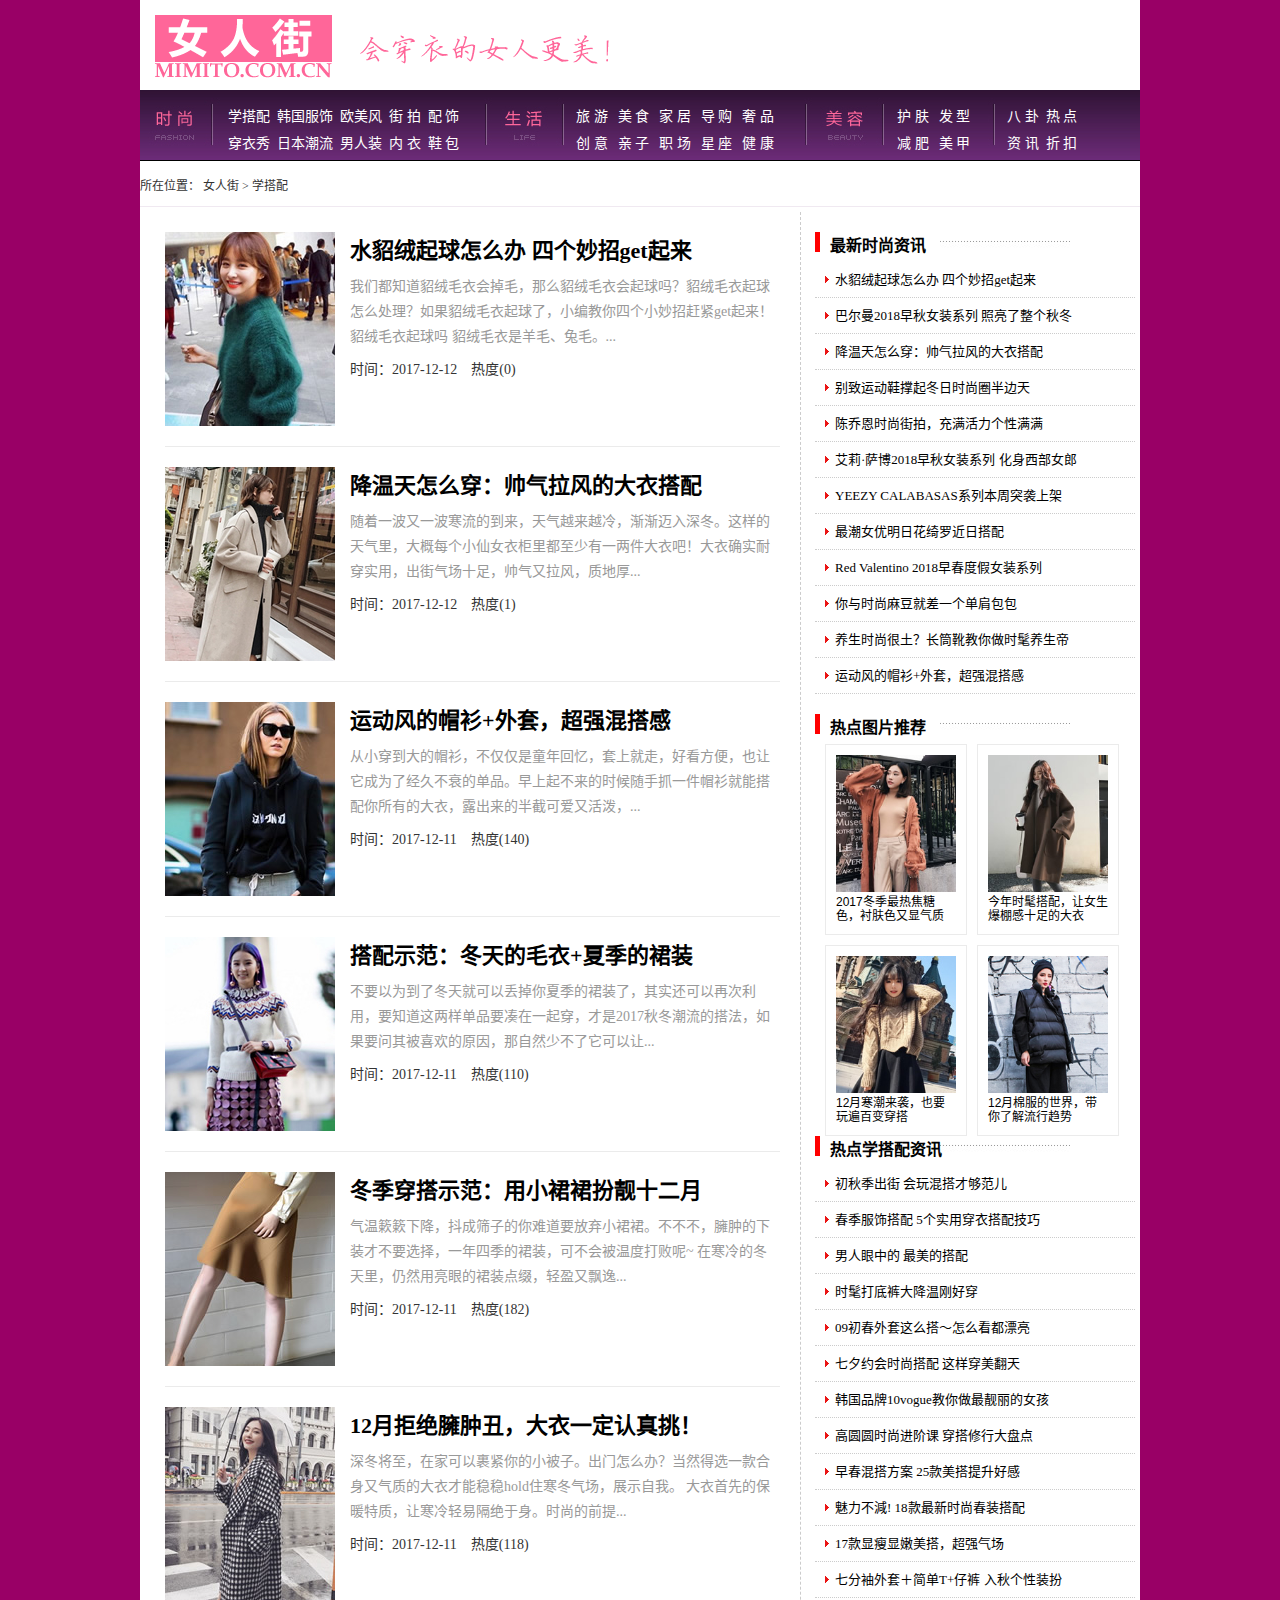
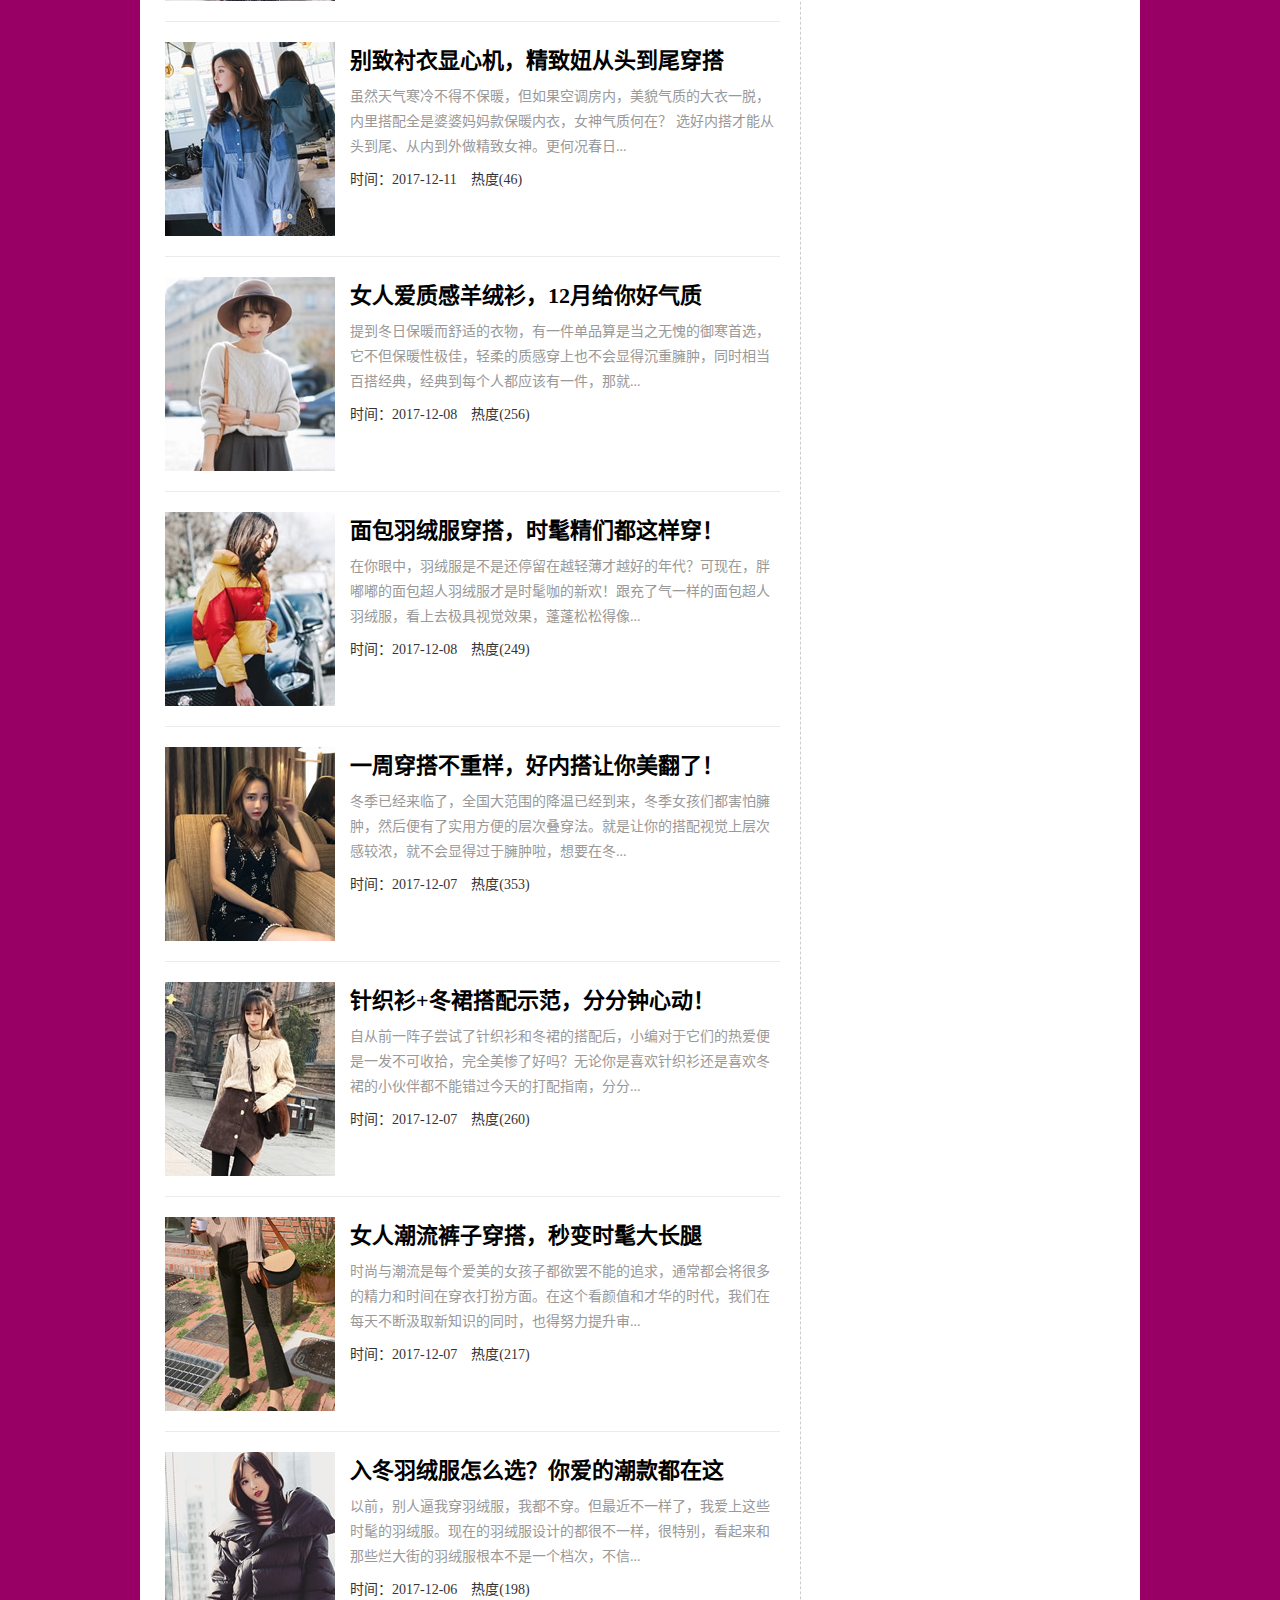
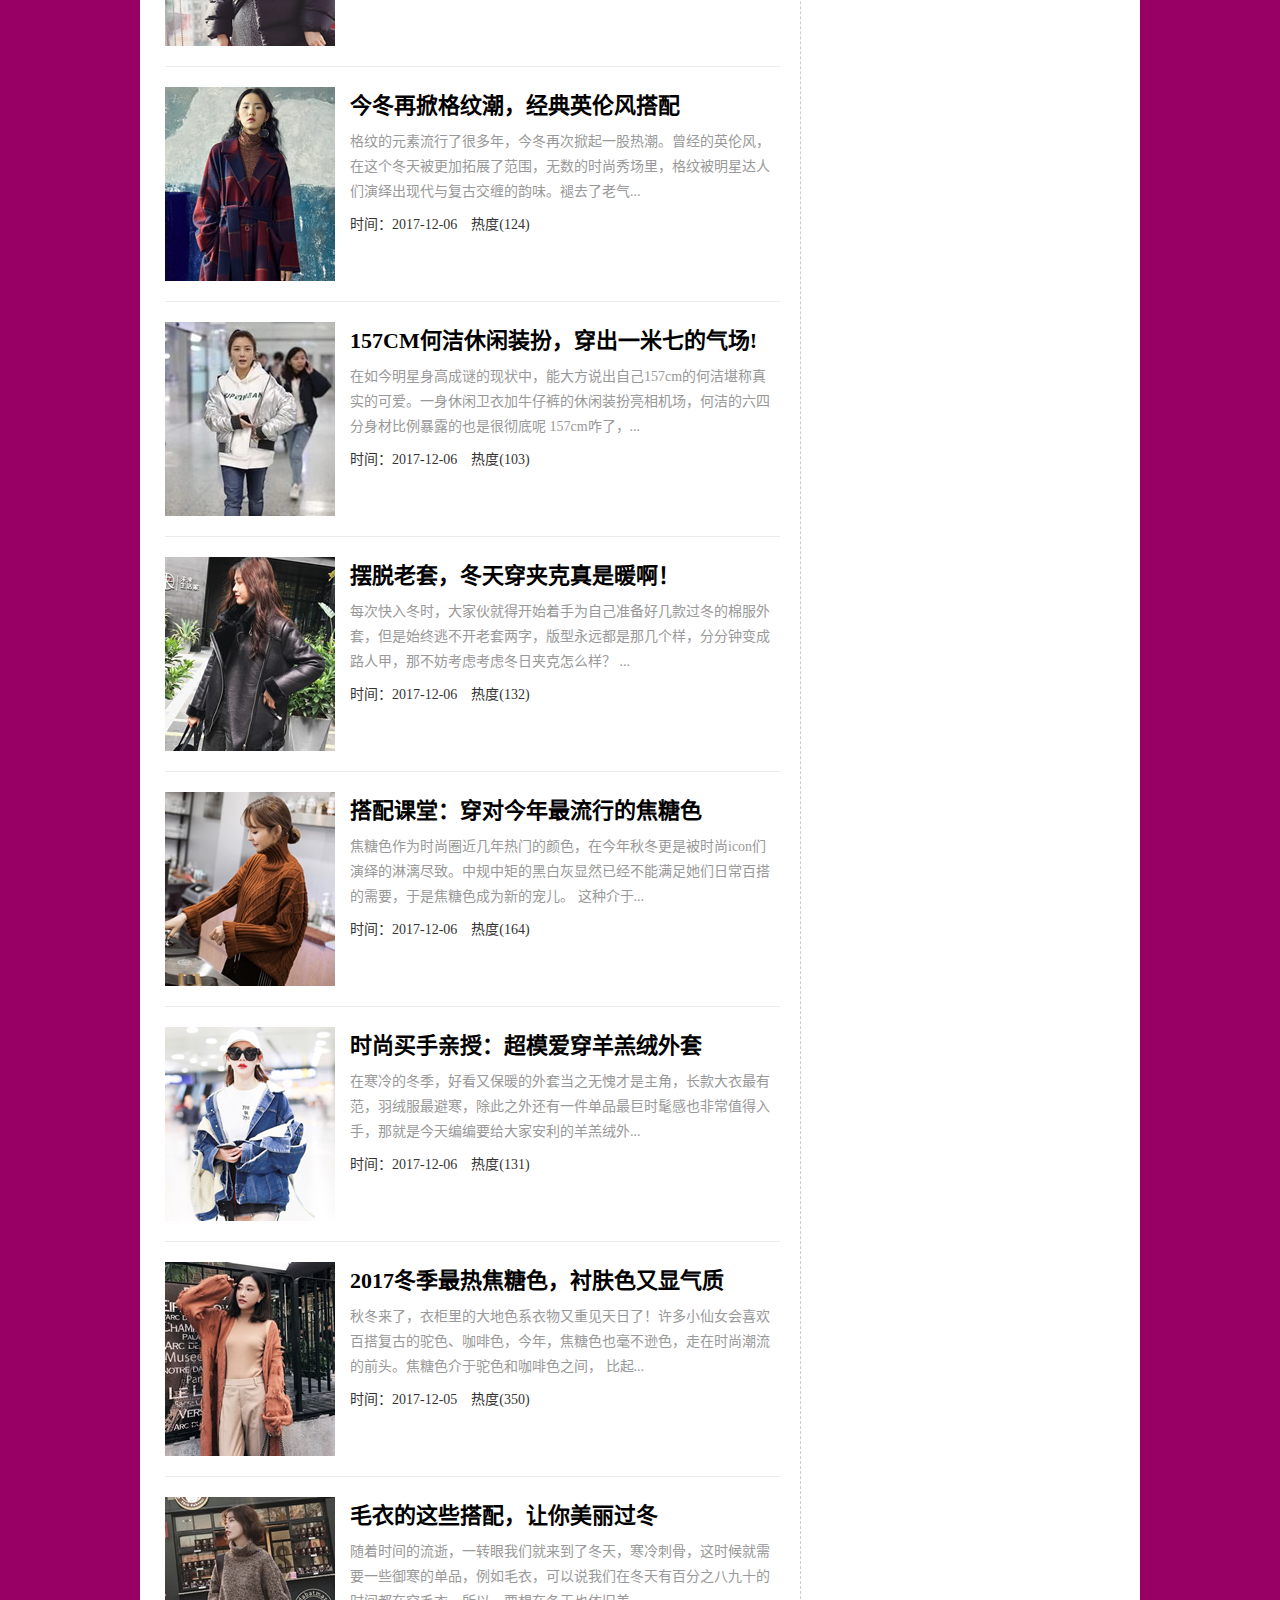
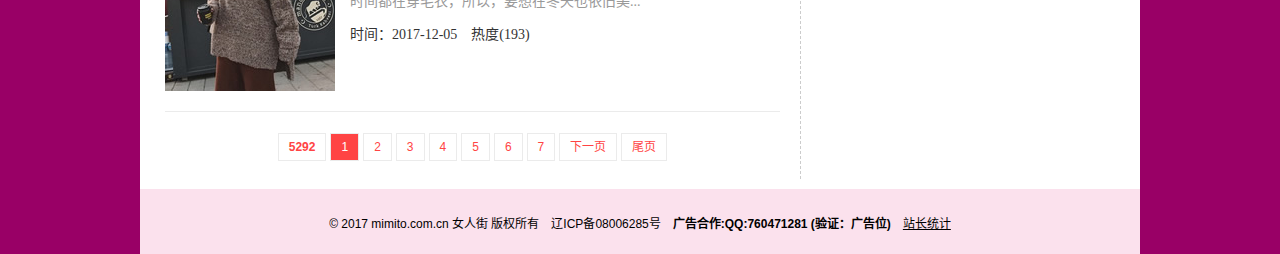
==== commit a1185026: "over_1218" ====
--- a/list_travel.html
+++ b/list_travel.html
@@ -25,114 +25,302 @@
 
 </head>
 <body>
-<!--顶部插件-->
-
-<div id="header">
-  <!--页头-->
-  <div class="head">
-<a href="{sys:indexview}"><img src="images/logo3.gif" alt="LOGO" width="177" height="63" class="logo"  /></a>
-<div class="banner">
-<img src="images/slogan.gif" alt="会穿衣的女人更美！" width="260" height="63" />
-</div>
-</div>
-<!--菜单-->
-<div id="menu">
-<ul class="menu01">
-<li><a href="/dapei/">学搭配</a></li>
-<li><a href="/korea-cloth/">韩国服饰</a></li>
-<li><a href="/Euro_dress/">欧美风</a></li>
-<li><a href="/jiepai/">街 拍</a></li>
-<li><a href="/accessories/">配 饰</a></li>
-<li><a href="/diary/">穿衣秀</a></li>
-<li><a href="/japan-fashion/">日本潮流</a></li>
-<li><a href="/nanrenzhuang/">男人装</a></li>
-<li><a href="/neiyi/">内 衣</a></li>
-<li><a href="/shoes&amp;bag/">鞋 包</a></li>
-</ul>
-
-<ul class="menu02">
-<li><a href="/travel/">旅 游</a></li>
-<li><a href="/foods/">美 食</a></li>
-<li><a href="/home/">家 居</a></li>
-<li><a href="/shopping/">导 购</a></li>
-<li><a href="/newcloth/">奢 品</a></li>
-<li><a href="/idea/">创 意</a></li>
-<li><a href="/baby/">亲 子</a></li>
-<li><a href="/zhichang/">职 场</a></li>
-<li><a href="/xingzuo/">星 座</a></li>
-<li><a href="/healthy/">健 康</a></li>
-</ul>
-
-<ul class="menu03">
-<li><a href="/meironghufu/">护 肤</a></li>
-<li><a href="/faxing/">发 型</a></li>
-<li><a href="/fit/">减 肥</a></li>
-<li><a href="/meijia/">美 甲</a></li>
-</ul>
-
-<ul class="menu04">
-<li><a href="/superstar/">八 卦</a></li>
-<li><a href="/xwrd/">热 点</a></li>
-<li><a href="/news/">资 讯</a></li>
-<li><a href="/zhekou/">折 扣</a></li>
-</ul>
-</div>
-<div class="a1">
-
-</div>
-</div>
-
-
-<div class="total">
-<!--当前路径-->
-<div class="sitepath3">所在位置： {tag:sitepath}</div>
-<!--正文-->
-<div class="main">
-<div class="left_list_news">
-<!--page:{$size=20}-->
-<div class="travel">{if:len("[page:indexpic]")>0}<a href="[page:aurl]" target="_blank"><img src="[page:indexpic]" width="170" height="194" /></a>{end if}
-<h2><a href="[page:aurl]" title="[page:title]" target="_blank">[page:title]</a></h2>
-<p>[page:description $len=160]...<br />
-<span>时间：[page:createtime $format=yyyy-mm-dd]　热度([page:views])</span></p>
-
-</div>
-<!--page-->
-<div class="page2 travel_page">{tag:page}</div>
-</div>
-      
-<div class="travel_right">
-<h3>最新时尚资讯</h3>
-<ul class="list001">
-<!--List:{ $Row=12 $Cid=1,2,3,25,21,30,8 $Type=Images $Order=[Modifytime] Desc }-->
-<li><a href='[list:aurl]' target="_blank">[list:titlex $len=44]</a></li>
-<!--list-->
-</ul>
-
-<h3>热点图片推荐</h3>
-<ul class="more">
-<!--Pic:{$Row=4 $Type=images $cid={field:cid} $mode=commend $order00=[order] desc }-->
-<li><a href='[Pic:Aurl]' title="[Pic:Title]"><img src='[Pic:Indexpic]' width="120" height="137" border="0" alt="[Pic:Title]" />
-<p>[Pic:Title $len=36]</p></a></li>
-<!--pic-->
-</ul>
-
-<h3>热点{field:cname}资讯</h3>
-<ul class="list001">
-<!--List:{ $Row=12 $cid={field:cid} $Mode=Commend $Order=[views] Desc }-->
-<li><a href='[list:aurl]' target="_blank">[list:titlex $len=44]</a></li>
-<!--list-->
-</ul>
-
-</div>
-</div>
-
-<!--页尾-->
-<div class="a950">
-
-</div>
-
-<div class="foot">{my:copyright}</div>
-</div>
-
-</body>
+  <!--顶部插件-->
+  
+  <div id="header">
+    <!--页头-->
+    <div class="head">
+  <a href="http://www.mimito.com.cn/"><img src="images/logo3.gif" alt="LOGO" class="logo" width="177" height="63"></a>
+  <div class="banner">
+  <img src="images/slogan.gif" alt="会穿衣的女人更美！" width="260" height="63">
+  </div>
+  </div>
+  <!--菜单-->
+  <div id="menu">
+  <ul class="menu01">
+  <li><a href="http://www.mimito.com.cn/dapei/">学搭配</a></li>
+  <li><a href="http://www.mimito.com.cn/korea-cloth/">韩国服饰</a></li>
+  <li><a href="http://www.mimito.com.cn/Euro_dress/">欧美风</a></li>
+  <li><a href="http://www.mimito.com.cn/jiepai/">街 拍</a></li>
+  <li><a href="http://www.mimito.com.cn/accessories/">配 饰</a></li>
+  <li><a href="http://www.mimito.com.cn/diary/">穿衣秀</a></li>
+  <li><a href="http://www.mimito.com.cn/japan-fashion/">日本潮流</a></li>
+  <li><a href="http://www.mimito.com.cn/nanrenzhuang/">男人装</a></li>
+  <li><a href="http://www.mimito.com.cn/neiyi/">内 衣</a></li>
+  <li><a href="http://www.mimito.com.cn/shoes&amp;bag/">鞋 包</a></li>
+  </ul>
+  
+  <ul class="menu02">
+  <li><a href="http://www.mimito.com.cn/travel/">旅 游</a></li>
+  <li><a href="http://www.mimito.com.cn/foods/">美 食</a></li>
+  <li><a href="http://www.mimito.com.cn/home/">家 居</a></li>
+  <li><a href="http://www.mimito.com.cn/shopping/">导 购</a></li>
+  <li><a href="http://www.mimito.com.cn/newcloth/">奢 品</a></li>
+  <li><a href="http://www.mimito.com.cn/idea/">创 意</a></li>
+  <li><a href="http://www.mimito.com.cn/baby/">亲 子</a></li>
+  <li><a href="http://www.mimito.com.cn/zhichang/">职 场</a></li>
+  <li><a href="http://www.mimito.com.cn/xingzuo/">星 座</a></li>
+  <li><a href="http://www.mimito.com.cn/healthy/">健 康</a></li>
+  </ul>
+  
+  <ul class="menu03">
+  <li><a href="http://www.mimito.com.cn/meironghufu/">护 肤</a></li>
+  <li><a href="http://www.mimito.com.cn/faxing/">发 型</a></li>
+  <li><a href="http://www.mimito.com.cn/fit/">减 肥</a></li>
+  <li><a href="http://www.mimito.com.cn/meijia/">美 甲</a></li>
+  </ul>
+  
+  <ul class="menu04">
+  <li><a href="http://www.mimito.com.cn/superstar/">八 卦</a></li>
+  <li><a href="http://www.mimito.com.cn/xwrd/">热 点</a></li>
+  <li><a href="http://www.mimito.com.cn/news/">资 讯</a></li>
+  <li><a href="http://www.mimito.com.cn/zhekou/">折 扣</a></li>
+  </ul>
+  </div>
+  <div class="a1">
+  
+  </div>
+  </div>
+  
+  
+  <div class="total">
+  <!--当前路径-->
+  <div class="sitepath3">所在位置： <a href="http://www.mimito.com.cn/">女人街</a> &gt;  <a href="http://www.mimito.com.cn/dapei/">学搭配</a></div>
+  <!--正文-->
+  <div class="main">
+  <div class="left_list_news">
+  
+  <div class="travel"><a href="http://www.mimito.com.cn/dapei/m2017121237.html" target="_blank"><img src="images/2033444489.jpg" width="170" height="194"></a>
+  <h2><a href="http://www.mimito.com.cn/dapei/m2017121237.html" title="水貂绒起球怎么办 四个妙招get起来" target="_blank">水貂绒起球怎么办 四个妙招get起来</a></h2>
+  <p>我们都知道貂绒毛衣会掉毛，那么貂绒毛衣会起球吗？貂绒毛衣起球怎么处理？如果貂绒毛衣起球了，小编教你四个小妙招赶紧get起来！ 貂绒毛衣起球吗  貂绒毛衣是羊毛、兔毛。...<br>
+  <span>时间：2017-12-12　热度(0)</span></p>
+  
+  </div>
+  
+  <div class="travel"><a href="http://www.mimito.com.cn/dapei/m2017121235.html" target="_blank"><img src="images/2025344153.jpg" width="170" height="194"></a>
+  <h2><a href="http://www.mimito.com.cn/dapei/m2017121235.html" title="降温天怎么穿：帅气拉风的大衣搭配" target="_blank">降温天怎么穿：帅气拉风的大衣搭配</a></h2>
+  <p>随着一波又一波寒流的到来，天气越来越冷，渐渐迈入深冬。这样的天气里，大概每个小仙女衣柜里都至少有一两件大衣吧！大衣确实耐穿实用，出街气场十足，帅气又拉风，质地厚...<br>
+  <span>时间：2017-12-12　热度(1)</span></p>
+  
+  </div>
+  
+  <div class="travel"><a href="http://www.mimito.com.cn/dapei/m2017121109.html" target="_blank"><img src="images/1035466145.jpg" width="170" height="194"></a>
+  <h2><a href="http://www.mimito.com.cn/dapei/m2017121109.html" title="运动风的帽衫+外套，超强混搭感" target="_blank">运动风的帽衫+外套，超强混搭感</a></h2>
+  <p>从小穿到大的帽衫，不仅仅是童年回忆，套上就走，好看方便，也让它成为了经久不衰的单品。早上起不来的时候随手抓一件帽衫就能搭配你所有的大衣，露出来的半截可爱又活泼，...<br>
+  <span>时间：2017-12-11　热度(140)</span></p>
+  
+  </div>
+  
+  <div class="travel"><a href="http://www.mimito.com.cn/dapei/m2017121108.html" target="_blank"><img src="images/1031377921.jpg" width="170" height="194"></a>
+  <h2><a href="http://www.mimito.com.cn/dapei/m2017121108.html" title="搭配示范：冬天的毛衣+夏季的裙装" target="_blank">搭配示范：冬天的毛衣+夏季的裙装</a></h2>
+  <p>不要以为到了冬天就可以丢掉你夏季的裙装了，其实还可以再次利用，要知道这两样单品要凑在一起穿，才是2017秋冬潮流的搭法，如果要问其被喜欢的原因，那自然少不了它可以让...<br>
+  <span>时间：2017-12-11　热度(110)</span></p>
+  
+  </div>
+  
+  <div class="travel"><a href="http://www.mimito.com.cn/dapei/m2017121105.html" target="_blank"><img src="images/1017100313.jpg" width="170" height="194"></a>
+  <h2><a href="http://www.mimito.com.cn/dapei/m2017121105.html" title="冬季穿搭示范：用小裙裙扮靓十二月" target="_blank">冬季穿搭示范：用小裙裙扮靓十二月</a></h2>
+  <p>​气温簌簌下降，抖成筛子的你难道要放弃小裙裙。不不不，臃肿的下装才不要选择，一年四季的裙装，可不会被温度打败呢~  在寒冷的冬天里，仍然用亮眼的裙装点缀，轻盈又飘逸...<br>
+  <span>时间：2017-12-11　热度(182)</span></p>
+  
+  </div>
+  
+  <div class="travel"><a href="http://www.mimito.com.cn/dapei/m2017121104.html" target="_blank"><img src="images/109322521.jpg" width="170" height="194"></a>
+  <h2><a href="http://www.mimito.com.cn/dapei/m2017121104.html" title="12月拒绝臃肿丑，大衣一定认真挑！" target="_blank">12月拒绝臃肿丑，大衣一定认真挑！</a></h2>
+  <p>深冬将至，在家可以裹紧你的小被子。出门怎么办？当然得选一款合身又气质的大衣才能稳稳hold住寒冬气场，展示自我。  大衣首先的保暖特质，让寒冷轻易隔绝于身。时尚的前提...<br>
+  <span>时间：2017-12-11　热度(118)</span></p>
+  
+  </div>
+  
+  <div class="travel"><a href="http://www.mimito.com.cn/dapei/m2017121103.html" target="_blank"><img src="images/104488765.jpg" width="170" height="194"></a>
+  <h2><a href="http://www.mimito.com.cn/dapei/m2017121103.html" title="别致衬衣显心机，精致妞从头到尾穿搭" target="_blank">别致衬衣显心机，精致妞从头到尾穿搭</a></h2>
+  <p>虽然天气寒冷不得不保暖，但如果空调房内，美貌气质的大衣一脱，内里搭配全是婆婆妈妈款保暖内衣，女神气质何在？  选好内搭才能从头到尾、从内到外做精致女神。更何况春日...<br>
+  <span>时间：2017-12-11　热度(46)</span></p>
+  
+  </div>
+  
+  <div class="travel"><a href="http://www.mimito.com.cn/dapei/m2017120802.html" target="_blank"><img src="images/946433749.jpg" width="170" height="194"></a>
+  <h2><a href="http://www.mimito.com.cn/dapei/m2017120802.html" title="女人爱质感羊绒衫，12月给你好气质" target="_blank">女人爱质感羊绒衫，12月给你好气质</a></h2>
+  <p>提到冬日保暖而舒适的衣物，有一件单品算是当之无愧的御寒首选，它不但保暖性极佳，轻柔的质感穿上也不会显得沉重臃肿，同时相当百搭经典，经典到每个人都应该有一件，那就...<br>
+  <span>时间：2017-12-08　热度(256)</span></p>
+  
+  </div>
+  
+  <div class="travel"><a href="http://www.mimito.com.cn/dapei/m2017120801.html" target="_blank"><img src="images/939377317.jpg" width="170" height="194"></a>
+  <h2><a href="http://www.mimito.com.cn/dapei/m2017120801.html" title="面包羽绒服穿搭，时髦精们都这样穿！" target="_blank">面包羽绒服穿搭，时髦精们都这样穿！</a></h2>
+  <p>在你眼中，羽绒服是不是还停留在越轻薄才越好的年代？可现在，胖嘟嘟的面包超人羽绒服才是时髦咖的新欢！跟充了气一样的面包超人羽绒服，看上去极具视觉效果，蓬蓬松松得像...<br>
+  <span>时间：2017-12-08　热度(249)</span></p>
+  
+  </div>
+  
+  <div class="travel"><a href="http://www.mimito.com.cn/dapei/m2017120707.html" target="_blank"><img src="images/949166665.jpg" width="170" height="194"></a>
+  <h2><a href="http://www.mimito.com.cn/dapei/m2017120707.html" title="一周穿搭不重样，好内搭让你美翻了！" target="_blank">一周穿搭不重样，好内搭让你美翻了！</a></h2>
+  <p>​冬季已经来临了，全国大范围的降温已经到来，冬季女孩们都害怕臃肿，然后便有了实用方便的层次叠穿法。就是让你的搭配视觉上层次感较浓，就不会显得过于臃肿啦，想要在冬...<br>
+  <span>时间：2017-12-07　热度(353)</span></p>
+  
+  </div>
+  
+  <div class="travel"><a href="http://www.mimito.com.cn/dapei/m2017120705.html" target="_blank"><img src="images/941288629.jpg" width="170" height="194"></a>
+  <h2><a href="http://www.mimito.com.cn/dapei/m2017120705.html" title="针织衫+冬裙搭配示范，分分钟心动！" target="_blank">针织衫+冬裙搭配示范，分分钟心动！</a></h2>
+  <p>自从前一阵子尝试了针织衫和冬裙的搭配后，小编对于它们的热爱便是一发不可收拾，完全美惨了好吗？无论你是喜欢针织衫还是喜欢冬裙的小伙伴都不能错过今天的打配指南，分分...<br>
+  <span>时间：2017-12-07　热度(260)</span></p>
+  
+  </div>
+  
+  <div class="travel"><a href="http://www.mimito.com.cn/dapei/m2017120704.html" target="_blank"><img src="images/923233129.jpg" width="170" height="194"></a>
+  <h2><a href="http://www.mimito.com.cn/dapei/m2017120704.html" title="女人潮流裤子穿搭，秒变时髦大长腿" target="_blank">女人潮流裤子穿搭，秒变时髦大长腿</a></h2>
+  <p>时尚与潮流是每个爱美的女孩子都欲罢不能的追求，通常都会将很多的精力和时间在穿衣打扮方面。在这个看颜值和才华的时代，我们在每天不断汲取新知识的同时，也得努力提升审...<br>
+  <span>时间：2017-12-07　热度(217)</span></p>
+  
+  </div>
+  
+  <div class="travel"><a href="http://www.mimito.com.cn/dapei/m2017120625.html" target="_blank"><img src="images/167522913.jpg" width="170" height="194"></a>
+  <h2><a href="http://www.mimito.com.cn/dapei/m2017120625.html" title="入冬羽绒服怎么选？你爱的潮款都在这" target="_blank">入冬羽绒服怎么选？你爱的潮款都在这</a></h2>
+  <p>以前，别人逼我穿羽绒服，我都不穿。但最近不一样了，我爱上这些时髦的羽绒服。现在的羽绒服设计的都很不一样，很特别，看起来和那些烂大街的羽绒服根本不是一个档次，不信...<br>
+  <span>时间：2017-12-06　热度(198)</span></p>
+  
+  </div>
+  
+  <div class="travel"><a href="http://www.mimito.com.cn/dapei/m2017120624.html" target="_blank"><img src="images/1558400957.jpg" width="170" height="194"></a>
+  <h2><a href="http://www.mimito.com.cn/dapei/m2017120624.html" title="今冬再掀格纹潮，经典英伦风搭配" target="_blank">今冬再掀格纹潮，经典英伦风搭配</a></h2>
+  <p>格纹的元素流行了很多年，今冬再次掀起一股热潮。曾经的英伦风，在这个冬天被更加拓展了范围，无数的时尚秀场里，格纹被明星达人们演绎出现代与复古交缠的韵味。褪去了老气...<br>
+  <span>时间：2017-12-06　热度(124)</span></p>
+  
+  </div>
+  
+  <div class="travel"><a href="http://www.mimito.com.cn/dapei/m2017120621.html" target="_blank"><img src="images/1445355713.jpg" width="170" height="194"></a>
+  <h2><a href="http://www.mimito.com.cn/dapei/m2017120621.html" title="157CM何洁休闲装扮，穿出一米七的气场!" target="_blank">157CM何洁休闲装扮，穿出一米七的气场!</a></h2>
+  <p>在如今明星身高成谜的现状中，能大方说出自己157cm的何洁堪称真实的可爱。一身休闲卫衣加牛仔裤的休闲装扮亮相机场，何洁的六四分身材比例暴露的也是很彻底呢  157cm咋了，...<br>
+  <span>时间：2017-12-06　热度(103)</span></p>
+  
+  </div>
+  
+  <div class="travel"><a href="http://www.mimito.com.cn/dapei/m2017120615.html" target="_blank"><img src="images/140344489.jpg" width="170" height="194"></a>
+  <h2><a href="http://www.mimito.com.cn/dapei/m2017120615.html" title="摆脱老套，冬天穿夹克真是暖啊！" target="_blank">摆脱老套，冬天穿夹克真是暖啊！</a></h2>
+  <p>每次快入冬时，大家伙就得开始着手为自己准备好几款过冬的棉服外套，但是始终逃不开老套两字，版型永远都是那几个样，分分钟变成路人甲，那不妨考虑考虑冬日夹克怎么样？  ...<br>
+  <span>时间：2017-12-06　热度(132)</span></p>
+  
+  </div>
+  
+  <div class="travel"><a href="http://www.mimito.com.cn/dapei/m2017120605.html" target="_blank"><img src="images/955188229.jpg" width="170" height="194"></a>
+  <h2><a href="http://www.mimito.com.cn/dapei/m2017120605.html" title="搭配课堂：穿对今年最流行的焦糖色" target="_blank">搭配课堂：穿对今年最流行的焦糖色</a></h2>
+  <p>焦糖色作为时尚圈近几年热门的颜色，在今年秋冬更是被时尚icon们演绎的淋漓尽致。中规中矩的黑白灰显然已经不能满足她们日常百搭的需要，于是焦糖色成为新的宠儿。 这种介于...<br>
+  <span>时间：2017-12-06　热度(164)</span></p>
+  
+  </div>
+  
+  <div class="travel"><a href="http://www.mimito.com.cn/dapei/m2017120603.html" target="_blank"><img src="images/939155629.jpg" width="170" height="194"></a>
+  <h2><a href="http://www.mimito.com.cn/dapei/m2017120603.html" title="时尚买手亲授：超模爱穿羊羔绒外套" target="_blank">时尚买手亲授：超模爱穿羊羔绒外套</a></h2>
+  <p>在寒冷的冬季，好看又保暖的外套当之无愧才是主角，长款大衣最有范，羽绒服最避寒，除此之外还有一件单品最巨时髦感也非常值得入手，那就是今天编编要给大家安利的羊羔绒外...<br>
+  <span>时间：2017-12-06　热度(131)</span></p>
+  
+  </div>
+  
+  <div class="travel"><a href="http://www.mimito.com.cn/dapei/m2017120513.html" target="_blank"><img src="images/1918144881.jpg" width="170" height="194"></a>
+  <h2><a href="http://www.mimito.com.cn/dapei/m2017120513.html" title="2017冬季最热焦糖色，衬肤色又显气质" target="_blank">2017冬季最热焦糖色，衬肤色又显气质</a></h2>
+  <p>秋冬来了，衣柜里的大地色系衣物又重见天日了！许多小仙女会喜欢百搭复古的驼色、咖啡色，今年，焦糖色也毫不逊色，走在时尚潮流的前头。焦糖色介于驼色和咖啡色之间， 比起...<br>
+  <span>时间：2017-12-05　热度(350)</span></p>
+  
+  </div>
+  
+  <div class="travel"><a href="http://www.mimito.com.cn/dapei/m2017120512.html" target="_blank"><img src="images/1914466321.jpg" width="170" height="194"></a>
+  <h2><a href="http://www.mimito.com.cn/dapei/m2017120512.html" title="毛衣的这些搭配，让你美丽过冬" target="_blank">毛衣的这些搭配，让你美丽过冬</a></h2>
+  <p>随着时间的流逝，一转眼我们就来到了冬天，寒冷刺骨，这时候就需要一些御寒的单品，例如毛衣，可以说我们在冬天有百分之八九十的时间都在穿毛衣，所以，要想在冬天也依旧美...<br>
+  <span>时间：2017-12-05　热度(193)</span></p>
+  
+  </div>
+  
+  <div class="page2 travel_page"><span><strong>5292</strong></span><a href="http://www.mimito.com.cn/dapei/" class="current">1</a><a href="http://www.mimito.com.cn/dapei/page_2.html">2</a><a href="http://www.mimito.com.cn/dapei/page_3.html">3</a><a href="http://www.mimito.com.cn/dapei/page_4.html">4</a><a href="http://www.mimito.com.cn/dapei/page_5.html">5</a><a href="http://www.mimito.com.cn/dapei/page_6.html">6</a><a href="http://www.mimito.com.cn/dapei/page_7.html">7</a><a href="http://www.mimito.com.cn/dapei/page_2.html">下一页</a><a href="http://www.mimito.com.cn/dapei/page_265.html">尾页</a></div>
+  </div>
+        
+  <div class="travel_right">
+  <h3>最新时尚资讯</h3>
+  <ul class="list001">
+  
+  <li><a href="http://www.mimito.com.cn/dapei/m2017121237.html" target="_blank">水貂绒起球怎么办 四个妙招get起来</a></li>
+  
+  <li><a href="http://www.mimito.com.cn/Euro_dress/m2017121236.html" target="_blank">巴尔曼2018早秋女装系列 照亮了整个秋冬</a></li>
+  
+  <li><a href="http://www.mimito.com.cn/dapei/m2017121235.html" target="_blank">降温天怎么穿：帅气拉风的大衣搭配</a></li>
+  
+  <li><a href="http://www.mimito.com.cn/shoes&amp;bag/m2017121206.html" target="_blank">别致运动鞋撑起冬日时尚圈半边天</a></li>
+  
+  <li><a href="http://www.mimito.com.cn/diary/m2017121205/" target="_blank">陈乔恩时尚街拍，充满活力个性满满</a></li>
+  
+  <li><a href="http://www.mimito.com.cn/Euro_dress/m2017121120.html" target="_blank">艾莉·萨博2018早秋女装系列 化身西部女郎</a></li>
+  
+  <li><a href="http://www.mimito.com.cn/Euro_dress/m2017121119.html" target="_blank">YEEZY CALABASAS系列本周突袭上架</a></li>
+  
+  <li><a href="http://www.mimito.com.cn/japan-fashion/m2017121118.html" target="_blank">最潮女优明日花绮罗近日搭配</a></li>
+  
+  <li><a href="http://www.mimito.com.cn/Euro_dress/m2017121117.html" target="_blank">Red Valentino 2018早春度假女装系列</a></li>
+  
+  <li><a href="http://www.mimito.com.cn/shoes&amp;bag/m2017121116.html" target="_blank">你与时尚麻豆就差一个单肩包包</a></li>
+  
+  <li><a href="http://www.mimito.com.cn/shoes&amp;bag/m2017121110.html" target="_blank">养生时尚很土？长筒靴教你做时髦养生帝</a></li>
+  
+  <li><a href="http://www.mimito.com.cn/dapei/m2017121109.html" target="_blank">运动风的帽衫+外套，超强混搭感</a></li>
+  
+  </ul>
+  
+  <h3>热点图片推荐</h3>
+  <ul class="more">
+  
+  <li><a href="http://www.mimito.com.cn/dapei/m2017120513.html" title="2017冬季最热焦糖色，衬肤色又显气质"><img src="images/1918144881.jpg" alt="2017冬季最热焦糖色，衬肤色又显气质" width="120" height="137" border="0">
+  <p>2017冬季最热焦糖色，衬肤色又显气质</p></a></li>
+  
+  <li><a href="http://www.mimito.com.cn/dapei/m2017120401.html" title="今年时髦搭配，让女生爆棚感十足的大衣"><img src="images/109577089.jpg" alt="今年时髦搭配，让女生爆棚感十足的大衣" width="120" height="137" border="0">
+  <p>今年时髦搭配，让女生爆棚感十足的大衣</p></a></li>
+  
+  <li><a href="http://www.mimito.com.cn/dapei/m2017112917.html" title="12月寒潮来袭，也要玩遍百变穿搭"><img src="images/123288569.jpg" alt="12月寒潮来袭，也要玩遍百变穿搭" width="120" height="137" border="0">
+  <p>12月寒潮来袭，也要玩遍百变穿搭</p></a></li>
+  
+  <li><a href="http://www.mimito.com.cn/dapei/m2017112807.html" title="12月棉服的世界，带你了解流行趋势"><img src="images/957200189.jpg" alt="12月棉服的世界，带你了解流行趋势" width="120" height="137" border="0">
+  <p>12月棉服的世界，带你了解流行趋势</p></a></li>
+  
+  </ul>
+  
+  <h3>热点学搭配资讯</h3>
+  <ul class="list001">
+  
+  <li><a href="http://www.mimito.com.cn/dapei/m2010090811.html" target="_blank">初秋季出街 会玩混搭才够范儿</a></li>
+  
+  <li><a href="http://www.mimito.com.cn/dapei/s2009021903.html" target="_blank">春季服饰搭配 5个实用穿衣搭配技巧</a></li>
+  
+  <li><a href="http://www.mimito.com.cn/dapei/s2008071010.html" target="_blank">男人眼中的 最美的搭配</a></li>
+  
+  <li><a href="http://www.mimito.com.cn/dapei/s2009091312.html" target="_blank">时髦打底裤大降温刚好穿</a></li>
+  
+  <li><a href="http://www.mimito.com.cn/dapei/s2009020704.html" target="_blank">09初春外套这么搭～怎么看都漂亮</a></li>
+  
+  <li><a href="http://www.mimito.com.cn/dapei/s2009082502.html" target="_blank">七夕约会时尚搭配 这样穿美翻天</a></li>
+  
+  <li><a href="http://www.mimito.com.cn/dapei/m2009032401.html" target="_blank">韩国品牌10vogue教你做最靓丽的女孩</a></li>
+  
+  <li><a href="http://www.mimito.com.cn/dapei/m2012052309.html" target="_blank">高圆圆时尚进阶课 穿搭修行大盘点</a></li>
+  
+  <li><a href="http://www.mimito.com.cn/dapei/m2010031107.html" target="_blank">早春混搭方案 25款美搭提升好感</a></li>
+  
+  <li><a href="http://www.mimito.com.cn/dapei/m2010022506.html" target="_blank">魅力不減! 18款最新时尚春装搭配</a></li>
+  
+  <li><a href="http://www.mimito.com.cn/dapei/m2010080207.html" target="_blank">17款显瘦显嫩美搭，超强气场</a></li>
+  
+  <li><a href="http://www.mimito.com.cn/dapei/m2010081006.html" target="_blank">七分袖外套＋简单T+仔裤 入秋个性装扮</a></li>
+  
+  </ul>
+  
+  </div>
+  </div>
+  
+  <!--页尾-->
+  <div class="a950">
+  
+  </div>
+  
+  <div class="foot">© 2017 mimito.com.cn 女人街 版权所有　辽ICP备08006285号　<strong>广告合作:QQ:760471281 (验证：广告位)</strong>　<script src="images/stat.php" language="JavaScript" charset="gb2312"></script><script src="images/core.php" charset="utf-8" type="text/javascript"></script><a href="http://www.cnzz.com/stat/website.php?web_id=1844387" target="_blank" title="站长统计">站长统计</a></div>
+  </div>
+  
+  
+  
+  </body>
 </html>
--- a/css/style_sp.css
+++ b/css/style_sp.css
@@ -19,13 +19,22 @@
     display: none;
   }
   /* 菜单 */
-  #menu {
+  #menu,
+  #menu2 {
+    width: 100%;
     height: auto;
     background-image: none;
     background-color: #562260;
     padding: 10px;
-  }
-  #menu ul {
+    margin: 0;
+    box-sizing: border-box;
+    text-align: left;
+  }
+  #menu2 {
+    margin-top: 9px;
+  }
+  #menu ul,
+  #menu2 ul {
     width: 100% !important;
     margin: 0 !important;
     float: none !important;
@@ -34,36 +43,26 @@
     padding-left: 8px !important;
     box-sizing: border-box;
   }
-  #menu ul li {
+  #menu ul li,
+  #menu2 ul li {
     float: none !important;
     display: inline-block !important;
     width: 25% !important;
     margin: 0 !important;
     padding-bottom: 3px !important;
   }
-  #menu ul li a {
+  #menu ul li a,
+  #menu2 ul li a {
     font-size: 13px !important;
   }
-  #menu .menu02 {
-    display: none;
-  }
-  #menu .menu04 {
+  #menu .menu02,
+  #menu2 .menu02 {
+    display: none;
+  }
+  #menu .menu04,
+  #menu2 .menu04 {
     border-bottom: none !important;
     padding-bottom: 0 !important;
-  }
-  /* 内容菜单 */
-  #menu2 {
-    width: 715px;
-    height: 51px;
-    background-image: url(../images/menu2_bg.jpg);
-    background-repeat: no-repeat;
-    float: right;
-    font-size: 14px;
-    color: #FFF;
-    padding-left: 15px;
-    padding-top: 9px;
-    margin-right: 20px;
-    font-family: "Microsoft YaHei UI";
   }
   /* 顶部插件 */
   .top {
@@ -135,11 +134,63 @@
   .node .box {
     padding-left: 5px;
   }
+  .main {
+    padding: 0;
+  }
   /* 正文侧边 */
   .main .right {
     float: none;
     width: 100%;
   }
+  .main .left2 {
+    padding: 0 5px 20px 5px;
+    float: none;
+    width: 100%;
+    box-sizing: border-box;
+  }
+  .main .left2 .content h1 {
+    font-size: 20px;
+  }
+  .content_01 {
+    padding: 10px;
+  }
+  .content_01 p {
+    font-size: 14px;
+  }
+  .content_01 img {
+    max-width: 90%;
+  }
+  .main .left2 .content .more {
+    text-align: center;
+    font-size: 0;
+  }
+  .main .left2 .content .more li {
+    float: none;
+    display: inline-block;
+    margin: 6px;
+    text-align: left;
+  }
+  .main .left2 .content .more li a {
+    padding: 5px;
+    font-size: 13px;
+  }
+  .main .left2 .content .xiangguang li {
+    width: 100%;
+    float: none;
+  }
+  .travel_right .list002 {
+    text-align: center;
+    font-size: 0;
+    margin: 10px 0 0 0;
+}
+  .travel_right .list002 li {
+    font-size: 13px;
+    float: none;
+    display: inline-block;
+    width: 140px;
+    margin: 7px;
+    text-align: left;
+}
   /* 底部 */
   .footer {
     width: 100%;
@@ -187,20 +238,29 @@
   .travel_right {
     float: none;
     width: 100%;
-  }
-  .travel_right .more {margin:0; text-align: center;}
-  .travel_right .more li {float:none; margin:10px 5px 0 5px; display: inline-block;}
+    box-sizing: border-box;
+    padding: 0 5px;
+  }
+  .travel_right .more {
+    margin: 0;
+    text-align: center;
+  }
+  .travel_right .more li {
+    float: none;
+    margin: 10px 5px 0 5px;
+    display: inline-block;
+  }
   .travel_right .more li p {
     text-align: left;
-}
-.travel_right .list001 li {
-  white-space: nowrap;
-  overflow: hidden;
-  text-overflow: ellipsis;
-}
-
+  }
+  .travel_right .list001 li {
+    white-space: nowrap;
+    overflow: hidden;
+    text-overflow: ellipsis;
+  }
   /* 分页2 */
-  .page2 a,.page2 span {
+  .page2 a,
+  .page2 span {
     padding: 3px 7px 3px 7px;
   }
   .page2 span {
@@ -213,5 +273,30 @@
   .page2 a:last-child {
     display: none;
   }
-  
+  .travel {
+    height: auto;
+    margin: 10px;
+    padding-bottom: 10px;
+  }
+  .travel img {
+    margin-right: 10px;
+    width: 130px;
+    height: 148px;
+  }
+  .travel h2 {
+    font-size: 14px;
+  }
+  .travel p {
+    font-size: 12px;
+    line-height: 140%;
+    margin-top: 5px;
+  }
+  .travel span {
+    line-height: 30px;
+  }
+  .pre_art {
+    font-size: 13px;
+    margin: 10px;
+    width: auto;
+  }
 }